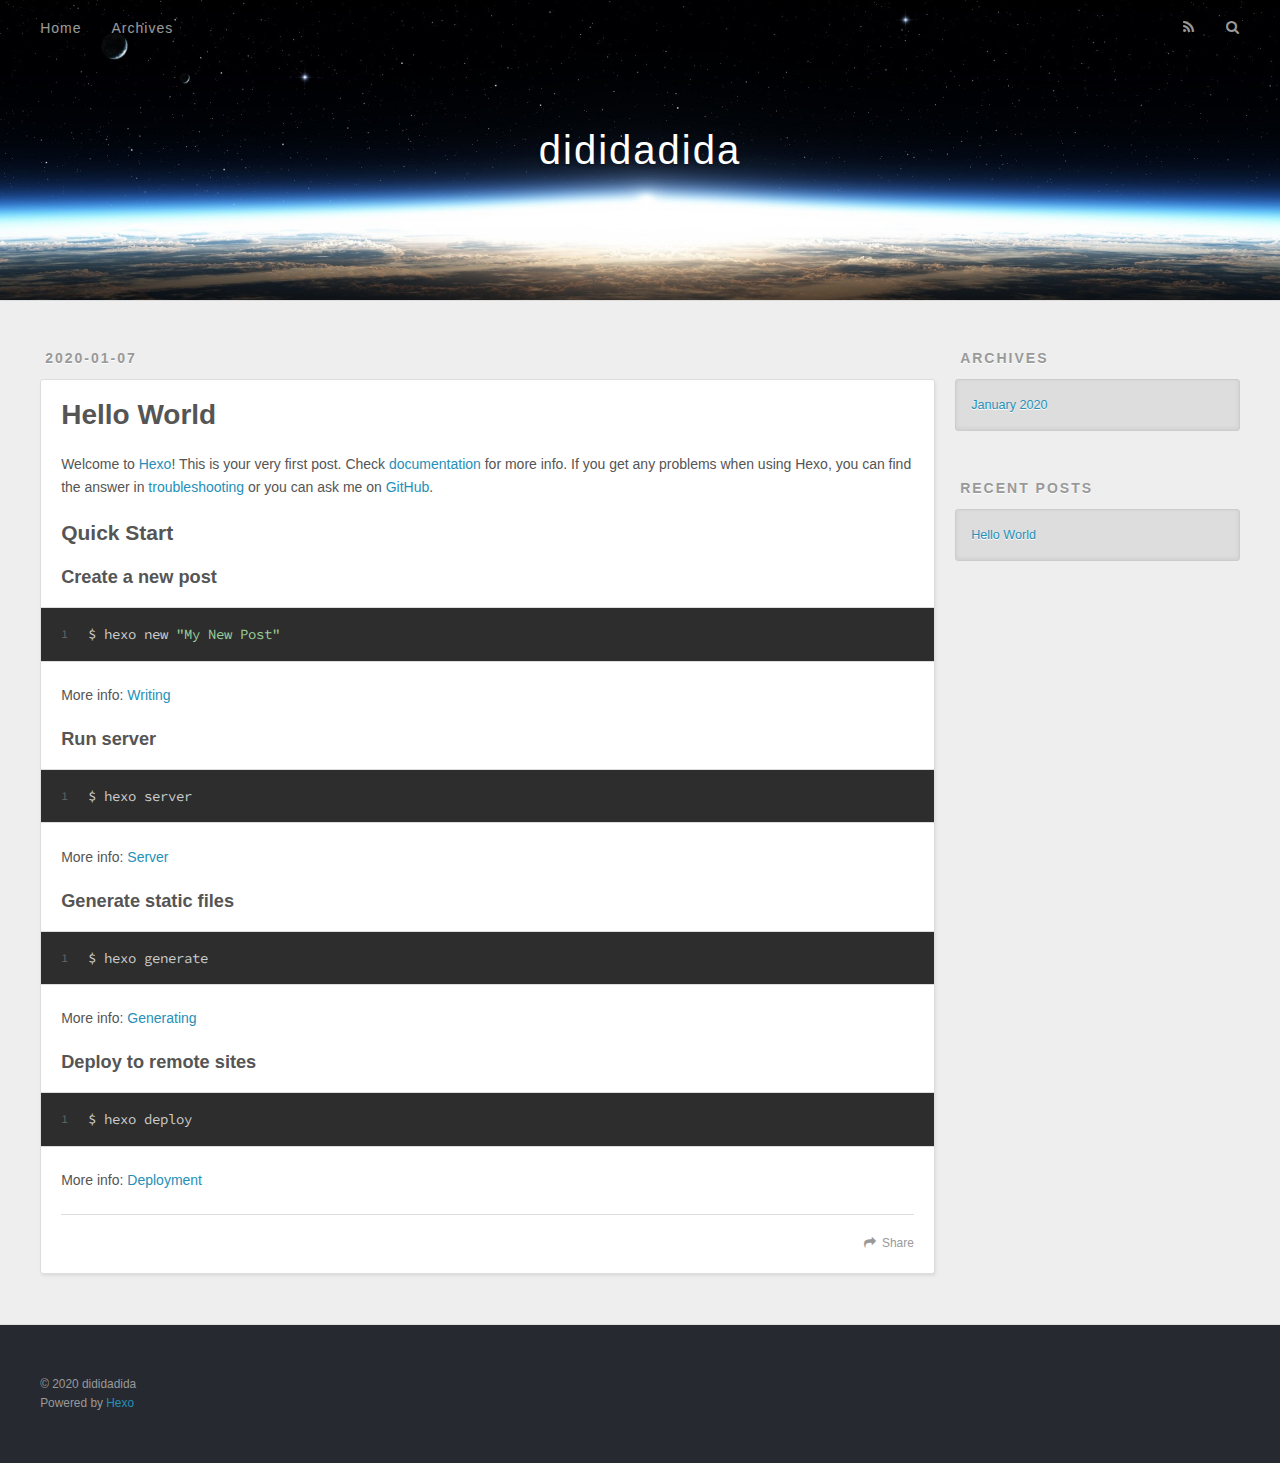
==== index.html @ ee4f5ac2 "Site updated: 2020-01-07 15:42:30" ====
<!DOCTYPE html>
<html>
<head>
  <meta charset="utf-8">
  

  
  <title>dididadida</title>
  <meta name="viewport" content="width=device-width, initial-scale=1, maximum-scale=1">
  <meta name="description" content="good good study day day up">
<meta property="og:type" content="website">
<meta property="og:title" content="dididadida">
<meta property="og:url" content="http://dididadida.github.io/index.html">
<meta property="og:site_name" content="dididadida">
<meta property="og:description" content="good good study day day up">
<meta property="og:locale" content="en_US">
<meta property="article:author" content="dididadida">
<meta name="twitter:card" content="summary">
  
    <link rel="alternate" href="/atom.xml" title="dididadida" type="application/atom+xml">
  
  
    <link rel="icon" href="/favicon.png">
  
  
    <link href="//fonts.googleapis.com/css?family=Source+Code+Pro" rel="stylesheet" type="text/css">
  
  
<link rel="stylesheet" href="/css/style.css">

<meta name="generator" content="Hexo 4.2.0"></head>

<body>
  <div id="container">
    <div id="wrap">
      <header id="header">
  <div id="banner"></div>
  <div id="header-outer" class="outer">
    <div id="header-title" class="inner">
      <h1 id="logo-wrap">
        <a href="/" id="logo">dididadida</a>
      </h1>
      
    </div>
    <div id="header-inner" class="inner">
      <nav id="main-nav">
        <a id="main-nav-toggle" class="nav-icon"></a>
        
          <a class="main-nav-link" href="/">Home</a>
        
          <a class="main-nav-link" href="/archives">Archives</a>
        
      </nav>
      <nav id="sub-nav">
        
          <a id="nav-rss-link" class="nav-icon" href="/atom.xml" title="RSS Feed"></a>
        
        <a id="nav-search-btn" class="nav-icon" title="Search"></a>
      </nav>
      <div id="search-form-wrap">
        <form action="//google.com/search" method="get" accept-charset="UTF-8" class="search-form"><input type="search" name="q" class="search-form-input" placeholder="Search"><button type="submit" class="search-form-submit">&#xF002;</button><input type="hidden" name="sitesearch" value="http://dididadida.github.io"></form>
      </div>
    </div>
  </div>
</header>
      <div class="outer">
        <section id="main">
  
    <article id="post-hello-world" class="article article-type-post" itemscope itemprop="blogPost">
  <div class="article-meta">
    <a href="/2020/01/07/hello-world/" class="article-date">
  <time datetime="2020-01-07T07:18:47.712Z" itemprop="datePublished">2020-01-07</time>
</a>
    
  </div>
  <div class="article-inner">
    
    
      <header class="article-header">
        
  
    <h1 itemprop="name">
      <a class="article-title" href="/2020/01/07/hello-world/">Hello World</a>
    </h1>
  

      </header>
    
    <div class="article-entry" itemprop="articleBody">
      
        <p>Welcome to <a href="https://hexo.io/" target="_blank" rel="noopener">Hexo</a>! This is your very first post. Check <a href="https://hexo.io/docs/" target="_blank" rel="noopener">documentation</a> for more info. If you get any problems when using Hexo, you can find the answer in <a href="https://hexo.io/docs/troubleshooting.html" target="_blank" rel="noopener">troubleshooting</a> or you can ask me on <a href="https://github.com/hexojs/hexo/issues" target="_blank" rel="noopener">GitHub</a>.</p>
<h2 id="Quick-Start"><a href="#Quick-Start" class="headerlink" title="Quick Start"></a>Quick Start</h2><h3 id="Create-a-new-post"><a href="#Create-a-new-post" class="headerlink" title="Create a new post"></a>Create a new post</h3><figure class="highlight bash"><table><tr><td class="gutter"><pre><span class="line">1</span><br></pre></td><td class="code"><pre><span class="line">$ hexo new <span class="string">"My New Post"</span></span><br></pre></td></tr></table></figure>

<p>More info: <a href="https://hexo.io/docs/writing.html" target="_blank" rel="noopener">Writing</a></p>
<h3 id="Run-server"><a href="#Run-server" class="headerlink" title="Run server"></a>Run server</h3><figure class="highlight bash"><table><tr><td class="gutter"><pre><span class="line">1</span><br></pre></td><td class="code"><pre><span class="line">$ hexo server</span><br></pre></td></tr></table></figure>

<p>More info: <a href="https://hexo.io/docs/server.html" target="_blank" rel="noopener">Server</a></p>
<h3 id="Generate-static-files"><a href="#Generate-static-files" class="headerlink" title="Generate static files"></a>Generate static files</h3><figure class="highlight bash"><table><tr><td class="gutter"><pre><span class="line">1</span><br></pre></td><td class="code"><pre><span class="line">$ hexo generate</span><br></pre></td></tr></table></figure>

<p>More info: <a href="https://hexo.io/docs/generating.html" target="_blank" rel="noopener">Generating</a></p>
<h3 id="Deploy-to-remote-sites"><a href="#Deploy-to-remote-sites" class="headerlink" title="Deploy to remote sites"></a>Deploy to remote sites</h3><figure class="highlight bash"><table><tr><td class="gutter"><pre><span class="line">1</span><br></pre></td><td class="code"><pre><span class="line">$ hexo deploy</span><br></pre></td></tr></table></figure>

<p>More info: <a href="https://hexo.io/docs/one-command-deployment.html" target="_blank" rel="noopener">Deployment</a></p>

      
    </div>
    <footer class="article-footer">
      <a data-url="http://dididadida.github.io/2020/01/07/hello-world/" data-id="ck53jx0od0000r0ut4lfvg63g" class="article-share-link">Share</a>
      
      
    </footer>
  </div>
  
</article>


  


</section>
        
          <aside id="sidebar">
  
    

  
    

  
    
  
    
  <div class="widget-wrap">
    <h3 class="widget-title">Archives</h3>
    <div class="widget">
      <ul class="archive-list"><li class="archive-list-item"><a class="archive-list-link" href="/archives/2020/01/">January 2020</a></li></ul>
    </div>
  </div>


  
    
  <div class="widget-wrap">
    <h3 class="widget-title">Recent Posts</h3>
    <div class="widget">
      <ul>
        
          <li>
            <a href="/2020/01/07/hello-world/">Hello World</a>
          </li>
        
      </ul>
    </div>
  </div>

  
</aside>
        
      </div>
      <footer id="footer">
  
  <div class="outer">
    <div id="footer-info" class="inner">
      &copy; 2020 dididadida<br>
      Powered by <a href="http://hexo.io/" target="_blank">Hexo</a>
    </div>
  </div>
</footer>
    </div>
    <nav id="mobile-nav">
  
    <a href="/" class="mobile-nav-link">Home</a>
  
    <a href="/archives" class="mobile-nav-link">Archives</a>
  
</nav>
    

<script src="//ajax.googleapis.com/ajax/libs/jquery/2.0.3/jquery.min.js"></script>


  
<link rel="stylesheet" href="/fancybox/jquery.fancybox.css">

  
<script src="/fancybox/jquery.fancybox.pack.js"></script>




<script src="/js/script.js"></script>




  </div>
</body>
</html>
---- css/style.css ----
body {
  width: 100%;
}
body:before,
body:after {
  content: "";
  display: table;
}
body:after {
  clear: both;
}
html,
body,
div,
span,
applet,
object,
iframe,
h1,
h2,
h3,
h4,
h5,
h6,
p,
blockquote,
pre,
a,
abbr,
acronym,
address,
big,
cite,
code,
del,
dfn,
em,
img,
ins,
kbd,
q,
s,
samp,
small,
strike,
strong,
sub,
sup,
tt,
var,
dl,
dt,
dd,
ol,
ul,
li,
fieldset,
form,
label,
legend,
table,
caption,
tbody,
tfoot,
thead,
tr,
th,
td {
  margin: 0;
  padding: 0;
  border: 0;
  outline: 0;
  font-weight: inherit;
  font-style: inherit;
  font-family: inherit;
  font-size: 100%;
  vertical-align: baseline;
}
body {
  line-height: 1;
  color: #000;
  background: #fff;
}
ol,
ul {
  list-style: none;
}
table {
  border-collapse: separate;
  border-spacing: 0;
  vertical-align: middle;
}
caption,
th,
td {
  text-align: left;
  font-weight: normal;
  vertical-align: middle;
}
a img {
  border: none;
}
input,
button {
  margin: 0;
  padding: 0;
}
input::-moz-focus-inner,
button::-moz-focus-inner {
  border: 0;
  padding: 0;
}
@font-face {
  font-family: FontAwesome;
  font-style: normal;
  font-weight: normal;
  src: url("fonts/fontawesome-webfont.eot?v=#4.0.3");
  src: url("fonts/fontawesome-webfont.eot?#iefix&v=#4.0.3") format("embedded-opentype"), url("fonts/fontawesome-webfont.woff?v=#4.0.3") format("woff"), url("fonts/fontawesome-webfont.ttf?v=#4.0.3") format("truetype"), url("fonts/fontawesome-webfont.svg#fontawesomeregular?v=#4.0.3") format("svg");
}
html,
body,
#container {
  height: 100%;
}
body {
  background: #eee;
  font: 14px -apple-system, BlinkMacSystemFont, "Segoe UI", "Roboto", "Oxygen", "Ubuntu", "Cantarell", "Fira Sans", "Droid Sans", "Helvetica Neue", sans-serif;
  -webkit-text-size-adjust: 100%;
}
.outer {
  max-width: 1220px;
  margin: 0 auto;
  padding: 0 20px;
}
.outer:before,
.outer:after {
  content: "";
  display: table;
}
.outer:after {
  clear: both;
}
.inner {
  display: inline;
  float: left;
  width: 98.33333333333333%;
  margin: 0 0.833333333333333%;
}
.left,
.alignleft {
  float: left;
}
.right,
.alignright {
  float: right;
}
.clear {
  clear: both;
}
#container {
  position: relative;
}
.mobile-nav-on {
  overflow: hidden;
}
#wrap {
  height: 100%;
  width: 100%;
  position: absolute;
  top: 0;
  left: 0;
  -webkit-transition: 0.2s ease-out;
  -moz-transition: 0.2s ease-out;
  -ms-transition: 0.2s ease-out;
  transition: 0.2s ease-out;
  z-index: 1;
  background: #eee;
}
.mobile-nav-on #wrap {
  left: 280px;
}
@media screen and (min-width: 768px) {
  #main {
    display: inline;
    float: left;
    width: 73.33333333333333%;
    margin: 0 0.833333333333333%;
  }
}
.article-date,
.article-category-link,
.archive-year,
.widget-title {
  text-decoration: none;
  text-transform: uppercase;
  letter-spacing: 2px;
  color: #999;
  margin-bottom: 1em;
  margin-left: 5px;
  line-height: 1em;
  text-shadow: 0 1px #fff;
  font-weight: bold;
}
.article-inner,
.archive-article-inner {
  background: #fff;
  -webkit-box-shadow: 1px 2px 3px #ddd;
  box-shadow: 1px 2px 3px #ddd;
  border: 1px solid #ddd;
  border-radius: 3px;
}
.article-entry h1,
.widget h1 {
  font-size: 2em;
}
.article-entry h2,
.widget h2 {
  font-size: 1.5em;
}
.article-entry h3,
.widget h3 {
  font-size: 1.3em;
}
.article-entry h4,
.widget h4 {
  font-size: 1.2em;
}
.article-entry h5,
.widget h5 {
  font-size: 1em;
}
.article-entry h6,
.widget h6 {
  font-size: 1em;
  color: #999;
}
.article-entry hr,
.widget hr {
  border: 1px dashed #ddd;
}
.article-entry strong,
.widget strong {
  font-weight: bold;
}
.article-entry em,
.widget em,
.article-entry cite,
.widget cite {
  font-style: italic;
}
.article-entry sup,
.widget sup,
.article-entry sub,
.widget sub {
  font-size: 0.75em;
  line-height: 0;
  position: relative;
  vertical-align: baseline;
}
.article-entry sup,
.widget sup {
  top: -0.5em;
}
.article-entry sub,
.widget sub {
  bottom: -0.2em;
}
.article-entry small,
.widget small {
  font-size: 0.85em;
}
.article-entry acronym,
.widget acronym,
.article-entry abbr,
.widget abbr {
  border-bottom: 1px dotted;
}
.article-entry ul,
.widget ul,
.article-entry ol,
.widget ol,
.article-entry dl,
.widget dl {
  margin: 0 20px;
  line-height: 1.6em;
}
.article-entry ul ul,
.widget ul ul,
.article-entry ol ul,
.widget ol ul,
.article-entry ul ol,
.widget ul ol,
.article-entry ol ol,
.widget ol ol {
  margin-top: 0;
  margin-bottom: 0;
}
.article-entry ul,
.widget ul {
  list-style: disc;
}
.article-entry ol,
.widget ol {
  list-style: decimal;
}
.article-entry dt,
.widget dt {
  font-weight: bold;
}
#header {
  height: 300px;
  position: relative;
  border-bottom: 1px solid #ddd;
}
#header:before,
#header:after {
  content: "";
  position: absolute;
  left: 0;
  right: 0;
  height: 40px;
}
#header:before {
  top: 0;
  background: -webkit-linear-gradient(rgba(0,0,0,0.2), transparent);
  background: -moz-linear-gradient(rgba(0,0,0,0.2), transparent);
  background: -ms-linear-gradient(rgba(0,0,0,0.2), transparent);
  background: linear-gradient(rgba(0,0,0,0.2), transparent);
}
#header:after {
  bottom: 0;
  background: -webkit-linear-gradient(transparent, rgba(0,0,0,0.2));
  background: -moz-linear-gradient(transparent, rgba(0,0,0,0.2));
  background: -ms-linear-gradient(transparent, rgba(0,0,0,0.2));
  background: linear-gradient(transparent, rgba(0,0,0,0.2));
}
#header-outer {
  height: 100%;
  position: relative;
}
#header-inner {
  position: relative;
  overflow: hidden;
}
#banner {
  position: absolute;
  top: 0;
  left: 0;
  width: 100%;
  height: 100%;
  background: url("images/banner.jpg") center #000;
  -webkit-background-size: cover;
  -moz-background-size: cover;
  background-size: cover;
  z-index: -1;
}
#header-title {
  text-align: center;
  height: 40px;
  position: absolute;
  top: 50%;
  left: 0;
  margin-top: -20px;
}
#logo,
#subtitle {
  text-decoration: none;
  color: #fff;
  font-weight: 300;
  text-shadow: 0 1px 4px rgba(0,0,0,0.3);
}
#logo {
  font-size: 40px;
  line-height: 40px;
  letter-spacing: 2px;
}
#subtitle {
  font-size: 16px;
  line-height: 16px;
  letter-spacing: 1px;
}
#subtitle-wrap {
  margin-top: 16px;
}
#main-nav {
  float: left;
  margin-left: -15px;
}
.nav-icon,
.main-nav-link {
  float: left;
  color: #fff;
  opacity: 0.6;
  text-decoration: none;
  text-shadow: 0 1px rgba(0,0,0,0.2);
  -webkit-transition: opacity 0.2s;
  -moz-transition: opacity 0.2s;
  -ms-transition: opacity 0.2s;
  transition: opacity 0.2s;
  display: block;
  padding: 20px 15px;
}
.nav-icon:hover,
.main-nav-link:hover {
  opacity: 1;
}
.nav-icon {
  font-family: FontAwesome;
  text-align: center;
  font-size: 14px;
  width: 14px;
  height: 14px;
  padding: 20px 15px;
  position: relative;
  cursor: pointer;
}
.main-nav-link {
  font-weight: 300;
  letter-spacing: 1px;
}
@media screen and (max-width: 479px) {
  .main-nav-link {
    display: none;
  }
}
#main-nav-toggle {
  display: none;
}
#main-nav-toggle:before {
  content: "\f0c9";
}
@media screen and (max-width: 479px) {
  #main-nav-toggle {
    display: block;
  }
}
#sub-nav {
  float: right;
  margin-right: -15px;
}
#nav-rss-link:before {
  content: "\f09e";
}
#nav-search-btn:before {
  content: "\f002";
}
#search-form-wrap {
  position: absolute;
  top: 15px;
  width: 150px;
  height: 30px;
  right: -150px;
  opacity: 0;
  -webkit-transition: 0.2s ease-out;
  -moz-transition: 0.2s ease-out;
  -ms-transition: 0.2s ease-out;
  transition: 0.2s ease-out;
}
#search-form-wrap.on {
  opacity: 1;
  right: 0;
}
@media screen and (max-width: 479px) {
  #search-form-wrap {
    width: 100%;
    right: -100%;
  }
}
.search-form {
  position: absolute;
  top: 0;
  left: 0;
  right: 0;
  background: #fff;
  padding: 5px 15px;
  border-radius: 15px;
  -webkit-box-shadow: 0 0 10px rgba(0,0,0,0.3);
  box-shadow: 0 0 10px rgba(0,0,0,0.3);
}
.search-form-input {
  border: none;
  background: none;
  color: #555;
  width: 100%;
  font: 13px -apple-system, BlinkMacSystemFont, "Segoe UI", "Roboto", "Oxygen", "Ubuntu", "Cantarell", "Fira Sans", "Droid Sans", "Helvetica Neue", sans-serif;
  outline: none;
}
.search-form-input::-webkit-search-results-decoration,
.search-form-input::-webkit-search-cancel-button {
  -webkit-appearance: none;
}
.search-form-submit {
  position: absolute;
  top: 50%;
  right: 10px;
  margin-top: -7px;
  font: 13px FontAwesome;
  border: none;
  background: none;
  color: #bbb;
  cursor: pointer;
}
.search-form-submit:hover,
.search-form-submit:focus {
  color: #777;
}
.article {
  margin: 50px 0;
}
.article-inner {
  overflow: hidden;
}
.article-meta:before,
.article-meta:after {
  content: "";
  display: table;
}
.article-meta:after {
  clear: both;
}
.article-date {
  float: left;
}
.article-category {
  float: left;
  line-height: 1em;
  color: #ccc;
  text-shadow: 0 1px #fff;
  margin-left: 8px;
}
.article-category:before {
  content: "\2022";
}
.article-category-link {
  margin: 0 12px 1em;
}
.article-header {
  padding: 20px 20px 0;
}
.article-title {
  text-decoration: none;
  font-size: 2em;
  font-weight: bold;
  color: #555;
  line-height: 1.1em;
  -webkit-transition: color 0.2s;
  -moz-transition: color 0.2s;
  -ms-transition: color 0.2s;
  transition: color 0.2s;
}
a.article-title:hover {
  color: #258fb8;
}
.article-entry {
  color: #555;
  padding: 0 20px;
}
.article-entry:before,
.article-entry:after {
  content: "";
  display: table;
}
.article-entry:after {
  clear: both;
}
.article-entry p,
.article-entry table {
  line-height: 1.6em;
  margin: 1.6em 0;
}
.article-entry h1,
.article-entry h2,
.article-entry h3,
.article-entry h4,
.article-entry h5,
.article-entry h6 {
  font-weight: bold;
}
.article-entry h1,
.article-entry h2,
.article-entry h3,
.article-entry h4,
.article-entry h5,
.article-entry h6 {
  line-height: 1.1em;
  margin: 1.1em 0;
}
.article-entry a {
  color: #258fb8;
  text-decoration: none;
}
.article-entry a:hover {
  text-decoration: underline;
}
.article-entry ul,
.article-entry ol,
.article-entry dl {
  margin-top: 1.6em;
  margin-bottom: 1.6em;
}
.article-entry img,
.article-entry video {
  max-width: 100%;
  height: auto;
  display: block;
  margin: auto;
}
.article-entry iframe {
  border: none;
}
.article-entry table {
  width: 100%;
  border-collapse: collapse;
  border-spacing: 0;
}
.article-entry th {
  font-weight: bold;
  border-bottom: 3px solid #ddd;
  padding-bottom: 0.5em;
}
.article-entry td {
  border-bottom: 1px solid #ddd;
  padding: 10px 0;
}
.article-entry blockquote {
  font-family: Georgia, "Times New Roman", serif;
  font-size: 1.4em;
  margin: 1.6em 20px;
  text-align: center;
}
.article-entry blockquote footer {
  font-size: 14px;
  margin: 1.6em 0;
  font-family: -apple-system, BlinkMacSystemFont, "Segoe UI", "Roboto", "Oxygen", "Ubuntu", "Cantarell", "Fira Sans", "Droid Sans", "Helvetica Neue", sans-serif;
}
.article-entry blockquote footer cite:before {
  content: "—";
  padding: 0 0.5em;
}
.article-entry .pullquote {
  text-align: left;
  width: 45%;
  margin: 0;
}
.article-entry .pullquote.left {
  margin-left: 0.5em;
  margin-right: 1em;
}
.article-entry .pullquote.right {
  margin-right: 0.5em;
  margin-left: 1em;
}
.article-entry .caption {
  color: #999;
  display: block;
  font-size: 0.9em;
  margin-top: 0.5em;
  position: relative;
  text-align: center;
}
.article-entry .video-container {
  position: relative;
  padding-top: 56.25%;
  height: 0;
  overflow: hidden;
}
.article-entry .video-container iframe,
.article-entry .video-container object,
.article-entry .video-container embed {
  position: absolute;
  top: 0;
  left: 0;
  width: 100%;
  height: 100%;
  margin-top: 0;
}
.article-more-link a {
  display: inline-block;
  line-height: 1em;
  padding: 6px 15px;
  border-radius: 15px;
  background: #eee;
  color: #999;
  text-shadow: 0 1px #fff;
  text-decoration: none;
}
.article-more-link a:hover {
  background: #258fb8;
  color: #fff;
  text-decoration: none;
  text-shadow: 0 1px #1e7293;
}
.article-footer {
  font-size: 0.85em;
  line-height: 1.6em;
  border-top: 1px solid #ddd;
  padding-top: 1.6em;
  margin: 0 20px 20px;
}
.article-footer:before,
.article-footer:after {
  content: "";
  display: table;
}
.article-footer:after {
  clear: both;
}
.article-footer a {
  color: #999;
  text-decoration: none;
}
.article-footer a:hover {
  color: #555;
}
.article-tag-list-item {
  float: left;
  margin-right: 10px;
}
.article-tag-list-link:before {
  content: "#";
}
.article-comment-link {
  float: right;
}
.article-comment-link:before {
  content: "\f075";
  font-family: FontAwesome;
  padding-right: 8px;
}
.article-share-link {
  cursor: pointer;
  float: right;
  margin-left: 20px;
}
.article-share-link:before {
  content: "\f064";
  font-family: FontAwesome;
  padding-right: 6px;
}
#article-nav {
  position: relative;
}
#article-nav:before,
#article-nav:after {
  content: "";
  display: table;
}
#article-nav:after {
  clear: both;
}
@media screen and (min-width: 768px) {
  #article-nav {
    margin: 50px 0;
  }
  #article-nav:before {
    width: 8px;
    height: 8px;
    position: absolute;
    top: 50%;
    left: 50%;
    margin-top: -4px;
    margin-left: -4px;
    content: "";
    border-radius: 50%;
    background: #ddd;
    -webkit-box-shadow: 0 1px 2px #fff;
    box-shadow: 0 1px 2px #fff;
  }
}
.article-nav-link-wrap {
  text-decoration: none;
  text-shadow: 0 1px #fff;
  color: #999;
  -webkit-box-sizing: border-box;
  -moz-box-sizing: border-box;
  box-sizing: border-box;
  margin-top: 50px;
  text-align: center;
  display: block;
}
.article-nav-link-wrap:hover {
  color: #555;
}
@media screen and (min-width: 768px) {
  .article-nav-link-wrap {
    width: 50%;
    margin-top: 0;
  }
}
@media screen and (min-width: 768px) {
  #article-nav-newer {
    float: left;
    text-align: right;
    padding-right: 20px;
  }
}
@media screen and (min-width: 768px) {
  #article-nav-older {
    float: right;
    text-align: left;
    padding-left: 20px;
  }
}
.article-nav-caption {
  text-transform: uppercase;
  letter-spacing: 2px;
  color: #ddd;
  line-height: 1em;
  font-weight: bold;
}
#article-nav-newer .article-nav-caption {
  margin-right: -2px;
}
.article-nav-title {
  font-size: 0.85em;
  line-height: 1.6em;
  margin-top: 0.5em;
}
.article-share-box {
  position: absolute;
  display: none;
  background: #fff;
  -webkit-box-shadow: 1px 2px 10px rgba(0,0,0,0.2);
  box-shadow: 1px 2px 10px rgba(0,0,0,0.2);
  border-radius: 3px;
  margin-left: -145px;
  overflow: hidden;
  z-index: 1;
}
.article-share-box.on {
  display: block;
}
.article-share-input {
  width: 100%;
  background: none;
  -webkit-box-sizing: border-box;
  -moz-box-sizing: border-box;
  box-sizing: border-box;
  font: 14px -apple-system, BlinkMacSystemFont, "Segoe UI", "Roboto", "Oxygen", "Ubuntu", "Cantarell", "Fira Sans", "Droid Sans", "Helvetica Neue", sans-serif;
  padding: 0 15px;
  color: #555;
  outline: none;
  border: 1px solid #ddd;
  border-radius: 3px 3px 0 0;
  height: 36px;
  line-height: 36px;
}
.article-share-links {
  background: #eee;
}
.article-share-links:before,
.article-share-links:after {
  content: "";
  display: table;
}
.article-share-links:after {
  clear: both;
}
.article-share-twitter,
.article-share-facebook,
.article-share-pinterest,
.article-share-google {
  width: 50px;
  height: 36px;
  display: block;
  float: left;
  position: relative;
  color: #999;
  text-shadow: 0 1px #fff;
}
.article-share-twitter:before,
.article-share-facebook:before,
.article-share-pinterest:before,
.article-share-google:before {
  font-size: 20px;
  font-family: FontAwesome;
  width: 20px;
  height: 20px;
  position: absolute;
  top: 50%;
  left: 50%;
  margin-top: -10px;
  margin-left: -10px;
  text-align: center;
}
.article-share-twitter:hover,
.article-share-facebook:hover,
.article-share-pinterest:hover,
.article-share-google:hover {
  color: #fff;
}
.article-share-twitter:before {
  content: "\f099";
}
.article-share-twitter:hover {
  background: #00aced;
  text-shadow: 0 1px #008abe;
}
.article-share-facebook:before {
  content: "\f09a";
}
.article-share-facebook:hover {
  background: #3b5998;
  text-shadow: 0 1px #2f477a;
}
.article-share-pinterest:before {
  content: "\f0d2";
}
.article-share-pinterest:hover {
  background: #cb2027;
  text-shadow: 0 1px #a21a1f;
}
.article-share-google:before {
  content: "\f0d5";
}
.article-share-google:hover {
  background: #dd4b39;
  text-shadow: 0 1px #be3221;
}
.article-gallery {
  background: #000;
  position: relative;
}
.article-gallery-photos {
  position: relative;
  overflow: hidden;
}
.article-gallery-img {
  display: none;
  max-width: 100%;
}
.article-gallery-img:first-child {
  display: block;
}
.article-gallery-img.loaded {
  position: absolute;
  display: block;
}
.article-gallery-img img {
  display: block;
  max-width: 100%;
  margin: 0 auto;
}
#comments {
  background: #fff;
  -webkit-box-shadow: 1px 2px 3px #ddd;
  box-shadow: 1px 2px 3px #ddd;
  padding: 20px;
  border: 1px solid #ddd;
  border-radius: 3px;
  margin: 50px 0;
}
#comments a {
  color: #258fb8;
}
.archives-wrap {
  margin: 50px 0;
}
.archives:before,
.archives:after {
  content: "";
  display: table;
}
.archives:after {
  clear: both;
}
.archive-year-wrap {
  margin-bottom: 1em;
}
.archives {
  -webkit-column-gap: 10px;
  -moz-column-gap: 10px;
  column-gap: 10px;
}
@media screen and (min-width: 480px) and (max-width: 767px) {
  .archives {
    -webkit-column-count: 2;
    -moz-column-count: 2;
    column-count: 2;
  }
}
@media screen and (min-width: 768px) {
  .archives {
    -webkit-column-count: 3;
    -moz-column-count: 3;
    column-count: 3;
  }
}
.archive-article {
  -webkit-column-break-inside: avoid;
  page-break-inside: avoid;
  overflow: hidden;
  break-inside: avoid-column;
}
.archive-article-inner {
  padding: 10px;
  margin-bottom: 15px;
}
.archive-article-title {
  text-decoration: none;
  font-weight: bold;
  color: #555;
  -webkit-transition: color 0.2s;
  -moz-transition: color 0.2s;
  -ms-transition: color 0.2s;
  transition: color 0.2s;
  line-height: 1.6em;
}
.archive-article-title:hover {
  color: #258fb8;
}
.archive-article-footer {
  margin-top: 1em;
}
.archive-article-date {
  color: #999;
  text-decoration: none;
  font-size: 0.85em;
  line-height: 1em;
  margin-bottom: 0.5em;
  display: block;
}
#page-nav {
  margin: 50px auto;
  background: #fff;
  -webkit-box-shadow: 1px 2px 3px #ddd;
  box-shadow: 1px 2px 3px #ddd;
  border: 1px solid #ddd;
  border-radius: 3px;
  text-align: center;
  color: #999;
  overflow: hidden;
}
#page-nav:before,
#page-nav:after {
  content: "";
  display: table;
}
#page-nav:after {
  clear: both;
}
#page-nav a,
#page-nav span {
  padding: 10px 20px;
  line-height: 1;
  height: 2ex;
}
#page-nav a {
  color: #999;
  text-decoration: none;
}
#page-nav a:hover {
  background: #999;
  color: #fff;
}
#page-nav .prev {
  float: left;
}
#page-nav .next {
  float: right;
}
#page-nav .page-number {
  display: inline-block;
}
@media screen and (max-width: 479px) {
  #page-nav .page-number {
    display: none;
  }
}
#page-nav .current {
  color: #555;
  font-weight: bold;
}
#page-nav .space {
  color: #ddd;
}
#footer {
  background: #262a30;
  padding: 50px 0;
  border-top: 1px solid #ddd;
  color: #999;
}
#footer a {
  color: #258fb8;
  text-decoration: none;
}
#footer a:hover {
  text-decoration: underline;
}
#footer-info {
  line-height: 1.6em;
  font-size: 0.85em;
}
.article-entry pre,
.article-entry .highlight {
  background: #2d2d2d;
  margin: 0 -20px;
  padding: 15px 20px;
  border-style: solid;
  border-color: #ddd;
  border-width: 1px 0;
  overflow: auto;
  color: #ccc;
  line-height: 22.400000000000002px;
}
.article-entry .highlight .gutter pre,
.article-entry .gist .gist-file .gist-data .line-numbers {
  color: #666;
  font-size: 0.85em;
}
.article-entry pre,
.article-entry code {
  font-family: "Source Code Pro", Consolas, Monaco, Menlo, Consolas, monospace;
}
.article-entry code {
  background: #eee;
  text-shadow: 0 1px #fff;
  padding: 0 0.3em;
}
.article-entry pre code {
  background: none;
  text-shadow: none;
  padding: 0;
}
.article-entry .highlight pre {
  border: none;
  margin: 0;
  padding: 0;
}
.article-entry .highlight table {
  margin: 0;
  width: auto;
}
.article-entry .highlight td {
  border: none;
  padding: 0;
}
.article-entry .highlight figcaption {
  font-size: 0.85em;
  color: #999;
  line-height: 1em;
  margin-bottom: 1em;
}
.article-entry .highlight figcaption:before,
.article-entry .highlight figcaption:after {
  content: "";
  display: table;
}
.article-entry .highlight figcaption:after {
  clear: both;
}
.article-entry .highlight figcaption a {
  float: right;
}
.article-entry .highlight .gutter pre {
  text-align: right;
  padding-right: 20px;
}
.article-entry .highlight .line {
  height: 22.400000000000002px;
}
.article-entry .highlight .line.marked {
  background: #515151;
}
.article-entry .gist {
  margin: 0 -20px;
  border-style: solid;
  border-color: #ddd;
  border-width: 1px 0;
  background: #2d2d2d;
  padding: 15px 20px 15px 0;
}
.article-entry .gist .gist-file {
  border: none;
  font-family: "Source Code Pro", Consolas, Monaco, Menlo, Consolas, monospace;
  margin: 0;
}
.article-entry .gist .gist-file .gist-data {
  background: none;
  border: none;
}
.article-entry .gist .gist-file .gist-data .line-numbers {
  background: none;
  border: none;
  padding: 0 20px 0 0;
}
.article-entry .gist .gist-file .gist-data .line-data {
  padding: 0 !important;
}
.article-entry .gist .gist-file .highlight {
  margin: 0;
  padding: 0;
  border: none;
}
.article-entry .gist .gist-file .gist-meta {
  background: #2d2d2d;
  color: #999;
  font: 0.85em -apple-system, BlinkMacSystemFont, "Segoe UI", "Roboto", "Oxygen", "Ubuntu", "Cantarell", "Fira Sans", "Droid Sans", "Helvetica Neue", sans-serif;
  text-shadow: 0 0;
  padding: 0;
  margin-top: 1em;
  margin-left: 20px;
}
.article-entry .gist .gist-file .gist-meta a {
  color: #258fb8;
  font-weight: normal;
}
.article-entry .gist .gist-file .gist-meta a:hover {
  text-decoration: underline;
}
pre .comment,
pre .title {
  color: #999;
}
pre .variable,
pre .attribute,
pre .tag,
pre .regexp,
pre .ruby .constant,
pre .xml .tag .title,
pre .xml .pi,
pre .xml .doctype,
pre .html .doctype,
pre .css .id,
pre .css .class,
pre .css .pseudo {
  color: #f2777a;
}
pre .number,
pre .preprocessor,
pre .built_in,
pre .literal,
pre .params,
pre .constant {
  color: #f99157;
}
pre .class,
pre .ruby .class .title,
pre .css .rules .attribute {
  color: #9c9;
}
pre .string,
pre .value,
pre .inheritance,
pre .header,
pre .ruby .symbol,
pre .xml .cdata {
  color: #9c9;
}
pre .css .hexcolor {
  color: #6cc;
}
pre .function,
pre .python .decorator,
pre .python .title,
pre .ruby .function .title,
pre .ruby .title .keyword,
pre .perl .sub,
pre .javascript .title,
pre .coffeescript .title {
  color: #69c;
}
pre .keyword,
pre .javascript .function {
  color: #c9c;
}
@media screen and (max-width: 479px) {
  #mobile-nav {
    position: absolute;
    top: 0;
    left: 0;
    width: 280px;
    height: 100%;
    background: #191919;
    border-right: 1px solid #fff;
  }
}
@media screen and (max-width: 479px) {
  .mobile-nav-link {
    display: block;
    color: #999;
    text-decoration: none;
    padding: 15px 20px;
    font-weight: bold;
  }
  .mobile-nav-link:hover {
    color: #fff;
  }
}
@media screen and (min-width: 768px) {
  #sidebar {
    display: inline;
    float: left;
    width: 23.333333333333332%;
    margin: 0 0.833333333333333%;
  }
}
.widget-wrap {
  margin: 50px 0;
}
.widget {
  color: #777;
  text-shadow: 0 1px #fff;
  background: #ddd;
  -webkit-box-shadow: 0 -1px 4px #ccc inset;
  box-shadow: 0 -1px 4px #ccc inset;
  border: 1px solid #ccc;
  padding: 15px;
  border-radius: 3px;
}
.widget a {
  color: #258fb8;
  text-decoration: none;
}
.widget a:hover {
  text-decoration: underline;
}
.widget ul ul,
.widget ol ul,
.widget dl ul,
.widget ul ol,
.widget ol ol,
.widget dl ol,
.widget ul dl,
.widget ol dl,
.widget dl dl {
  margin-left: 15px;
  list-style: disc;
}
.widget {
  line-height: 1.6em;
  word-wrap: break-word;
  font-size: 0.9em;
}
.widget ul,
.widget ol {
  list-style: none;
  margin: 0;
}
.widget ul ul,
.widget ol ul,
.widget ul ol,
.widget ol ol {
  margin: 0 20px;
}
.widget ul ul,
.widget ol ul {
  list-style: disc;
}
.widget ul ol,
.widget ol ol {
  list-style: decimal;
}
.category-list-count,
.tag-list-count,
.archive-list-count {
  padding-left: 5px;
  color: #999;
  font-size: 0.85em;
}
.category-list-count:before,
.tag-list-count:before,
.archive-list-count:before {
  content: "(";
}
.category-list-count:after,
.tag-list-count:after,
.archive-list-count:after {
  content: ")";
}
.tagcloud a {
  margin-right: 5px;
  display: inline-block;
}
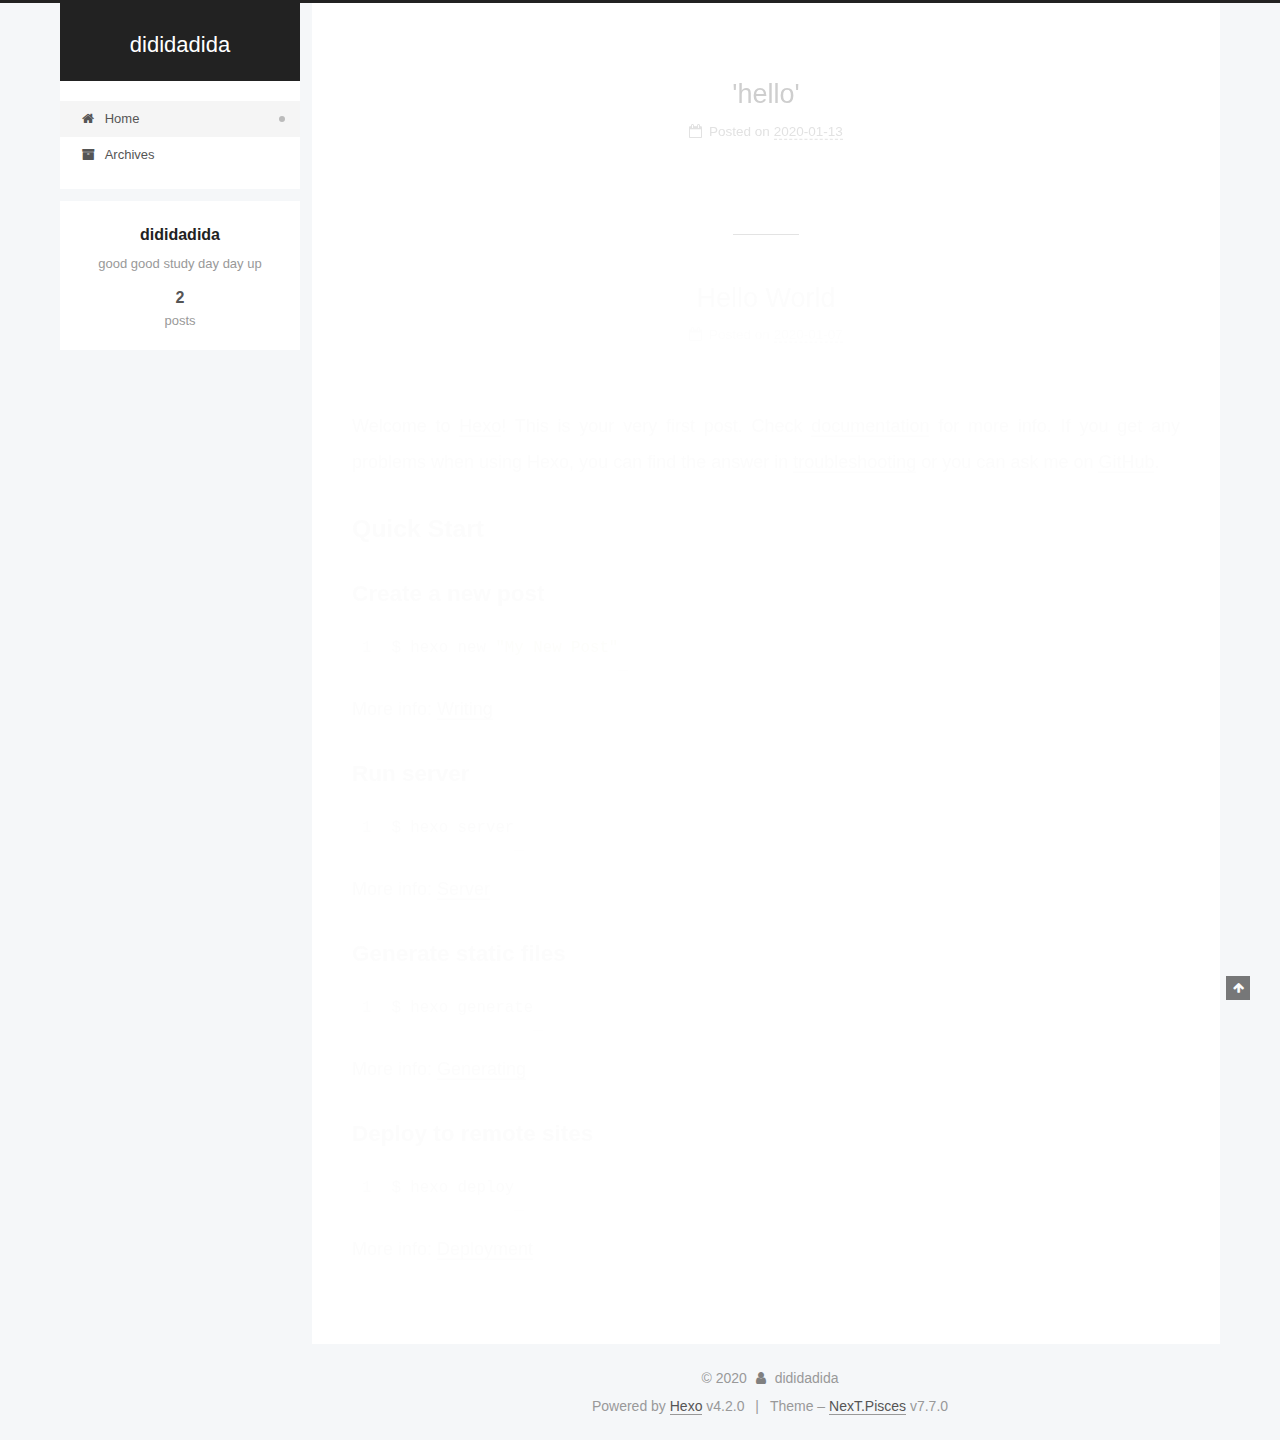
==== commit 36e18bf2: "Site updated: 2020-01-13 16:02:26" ====
--- a/index.html
+++ b/index.html
@@ -1,12 +1,51 @@
 <!DOCTYPE html>
-<html>
+<html lang="en">
 <head>
-  <meta charset="utf-8">
-  
-
-  
-  <title>dididadida</title>
-  <meta name="viewport" content="width=device-width, initial-scale=1, maximum-scale=1">
+  <meta charset="UTF-8">
+<meta name="viewport" content="width=device-width, initial-scale=1, maximum-scale=2">
+<meta name="theme-color" content="#222">
+<meta name="generator" content="Hexo 4.2.0">
+  <link rel="apple-touch-icon" sizes="180x180" href="/images/apple-touch-icon-next.png">
+  <link rel="icon" type="image/png" sizes="32x32" href="/images/favicon-32x32-next.png">
+  <link rel="icon" type="image/png" sizes="16x16" href="/images/favicon-16x16-next.png">
+  <link rel="mask-icon" href="/images/logo.svg" color="#222">
+
+<link rel="stylesheet" href="/css/main.css">
+
+
+<link rel="stylesheet" href="/lib/font-awesome/css/font-awesome.min.css">
+
+
+<script id="hexo-configurations">
+  var NexT = window.NexT || {};
+  var CONFIG = {
+    hostname: new URL('http://dididadida.github.io').hostname,
+    root: '/',
+    scheme: 'Pisces',
+    version: '7.7.0',
+    exturl: false,
+    sidebar: {"position":"left","display":"post","padding":18,"offset":12,"onmobile":false},
+    copycode: {"enable":false,"show_result":false,"style":null},
+    back2top: {"enable":true,"sidebar":false,"scrollpercent":false},
+    bookmark: {"enable":false,"color":"#222","save":"auto"},
+    fancybox: false,
+    mediumzoom: false,
+    lazyload: false,
+    pangu: false,
+    comments: {"style":"tabs","active":null,"storage":true,"lazyload":false,"nav":null},
+    algolia: {
+      appID: '',
+      apiKey: '',
+      indexName: '',
+      hits: {"per_page":10},
+      labels: {"input_placeholder":"Search for Posts","hits_empty":"We didn't find any results for the search: ${query}","hits_stats":"${hits} results found in ${time} ms"}
+    },
+    localsearch: {"enable":false,"trigger":"auto","top_n_per_article":1,"unescape":false,"preload":false},
+    path: '',
+    motion: {"enable":true,"async":false,"transition":{"post_block":"fadeIn","post_header":"slideDownIn","post_body":"slideDownIn","coll_header":"slideLeftIn","sidebar":"slideUpIn"}}
+  };
+</script>
+
   <meta name="description" content="good good study day day up">
 <meta property="og:type" content="website">
 <meta property="og:title" content="dididadida">
@@ -16,79 +55,214 @@
 <meta property="og:locale" content="en_US">
 <meta property="article:author" content="dididadida">
 <meta name="twitter:card" content="summary">
-  
-    <link rel="alternate" href="/atom.xml" title="dididadida" type="application/atom+xml">
-  
-  
-    <link rel="icon" href="/favicon.png">
-  
-  
-    <link href="//fonts.googleapis.com/css?family=Source+Code+Pro" rel="stylesheet" type="text/css">
-  
-  
-<link rel="stylesheet" href="/css/style.css">
-
-<meta name="generator" content="Hexo 4.2.0"></head>
-
-<body>
-  <div id="container">
-    <div id="wrap">
-      <header id="header">
-  <div id="banner"></div>
-  <div id="header-outer" class="outer">
-    <div id="header-title" class="inner">
-      <h1 id="logo-wrap">
-        <a href="/" id="logo">dididadida</a>
-      </h1>
+
+<link rel="canonical" href="http://dididadida.github.io/">
+
+
+<script id="page-configurations">
+  // https://hexo.io/docs/variables.html
+  CONFIG.page = {
+    sidebar: "",
+    isHome: true,
+    isPost: false
+  };
+</script>
+
+  <title>dididadida</title>
+  
+
+
+
+
+
+
+  <noscript>
+  <style>
+  .use-motion .brand,
+  .use-motion .menu-item,
+  .sidebar-inner,
+  .use-motion .post-block,
+  .use-motion .pagination,
+  .use-motion .comments,
+  .use-motion .post-header,
+  .use-motion .post-body,
+  .use-motion .collection-header { opacity: initial; }
+
+  .use-motion .site-title,
+  .use-motion .site-subtitle {
+    opacity: initial;
+    top: initial;
+  }
+
+  .use-motion .logo-line-before i { left: initial; }
+  .use-motion .logo-line-after i { right: initial; }
+  </style>
+</noscript>
+
+</head>
+
+<body itemscope itemtype="http://schema.org/WebPage">
+  <div class="container use-motion">
+    <div class="headband"></div>
+
+    <header class="header" itemscope itemtype="http://schema.org/WPHeader">
+      <div class="header-inner"><div class="site-brand-container">
+  <div class="site-meta">
+
+    <div>
+      <a href="/" class="brand" rel="start">
+        <span class="logo-line-before"><i></i></span>
+        <span class="site-title">dididadida</span>
+        <span class="logo-line-after"><i></i></span>
+      </a>
+    </div>
+  </div>
+
+  <div class="site-nav-toggle">
+    <div class="toggle" aria-label="Toggle navigation bar">
+      <span class="toggle-line toggle-line-first"></span>
+      <span class="toggle-line toggle-line-middle"></span>
+      <span class="toggle-line toggle-line-last"></span>
+    </div>
+  </div>
+</div>
+
+
+<nav class="site-nav">
+  
+  <ul id="menu" class="menu">
+        <li class="menu-item menu-item-home">
+
+    <a href="/" rel="section"><i class="fa fa-fw fa-home"></i>Home</a>
+
+  </li>
+        <li class="menu-item menu-item-archives">
+
+    <a href="/archives/" rel="section"><i class="fa fa-fw fa-archive"></i>Archives</a>
+
+  </li>
+  </ul>
+
+</nav>
+</div>
+    </header>
+
+    
+  <div class="back-to-top">
+    <i class="fa fa-arrow-up"></i>
+    <span>0%</span>
+  </div>
+
+
+    <main class="main">
+      <div class="main-inner">
+        <div class="content-wrap">
+          
+
+          <div class="content">
+            
+
+  <div class="posts-expand">
+        
+  
+  
+  <article itemscope itemtype="http://schema.org/Article" class="post-block home" lang="en">
+    <link itemprop="mainEntityOfPage" href="http://dididadida.github.io/2020/01/13/hello/">
+
+    <span hidden itemprop="author" itemscope itemtype="http://schema.org/Person">
+      <meta itemprop="image" content="/images/avatar.gif">
+      <meta itemprop="name" content="dididadida">
+      <meta itemprop="description" content="good good study day day up">
+    </span>
+
+    <span hidden itemprop="publisher" itemscope itemtype="http://schema.org/Organization">
+      <meta itemprop="name" content="dididadida">
+    </span>
+      <header class="post-header">
+        <h1 class="post-title" itemprop="name headline">
+          
+            <a href="/2020/01/13/hello/" class="post-title-link" itemprop="url">'hello'</a>
+        </h1>
+
+        <div class="post-meta">
+            <span class="post-meta-item">
+              <span class="post-meta-item-icon">
+                <i class="fa fa-calendar-o"></i>
+              </span>
+              <span class="post-meta-item-text">Posted on</span>
+
+              <time title="Created: 2020-01-13 15:57:15" itemprop="dateCreated datePublished" datetime="2020-01-13T15:57:15+08:00">2020-01-13</time>
+            </span>
+
+          
+
+        </div>
+      </header>
+
+    
+    
+    
+    <div class="post-body" itemprop="articleBody">
+
+      
+          
       
     </div>
-    <div id="header-inner" class="inner">
-      <nav id="main-nav">
-        <a id="main-nav-toggle" class="nav-icon"></a>
+
+    
+    
+    
+      <footer class="post-footer">
+        <div class="post-eof"></div>
+      </footer>
+  </article>
+  
+  
+  
+
         
-          <a class="main-nav-link" href="/">Home</a>
-        
-          <a class="main-nav-link" href="/archives">Archives</a>
-        
-      </nav>
-      <nav id="sub-nav">
-        
-          <a id="nav-rss-link" class="nav-icon" href="/atom.xml" title="RSS Feed"></a>
-        
-        <a id="nav-search-btn" class="nav-icon" title="Search"></a>
-      </nav>
-      <div id="search-form-wrap">
-        <form action="//google.com/search" method="get" accept-charset="UTF-8" class="search-form"><input type="search" name="q" class="search-form-input" placeholder="Search"><button type="submit" class="search-form-submit">&#xF002;</button><input type="hidden" name="sitesearch" value="http://dididadida.github.io"></form>
-      </div>
-    </div>
-  </div>
-</header>
-      <div class="outer">
-        <section id="main">
-  
-    <article id="post-hello-world" class="article article-type-post" itemscope itemprop="blogPost">
-  <div class="article-meta">
-    <a href="/2020/01/07/hello-world/" class="article-date">
-  <time datetime="2020-01-07T07:18:47.712Z" itemprop="datePublished">2020-01-07</time>
-</a>
-    
-  </div>
-  <div class="article-inner">
-    
-    
-      <header class="article-header">
-        
-  
-    <h1 itemprop="name">
-      <a class="article-title" href="/2020/01/07/hello-world/">Hello World</a>
-    </h1>
-  
-
+  
+  
+  <article itemscope itemtype="http://schema.org/Article" class="post-block home" lang="en">
+    <link itemprop="mainEntityOfPage" href="http://dididadida.github.io/2020/01/07/hello-world/">
+
+    <span hidden itemprop="author" itemscope itemtype="http://schema.org/Person">
+      <meta itemprop="image" content="/images/avatar.gif">
+      <meta itemprop="name" content="dididadida">
+      <meta itemprop="description" content="good good study day day up">
+    </span>
+
+    <span hidden itemprop="publisher" itemscope itemtype="http://schema.org/Organization">
+      <meta itemprop="name" content="dididadida">
+    </span>
+      <header class="post-header">
+        <h1 class="post-title" itemprop="name headline">
+          
+            <a href="/2020/01/07/hello-world/" class="post-title-link" itemprop="url">Hello World</a>
+        </h1>
+
+        <div class="post-meta">
+            <span class="post-meta-item">
+              <span class="post-meta-item-icon">
+                <i class="fa fa-calendar-o"></i>
+              </span>
+              <span class="post-meta-item-text">Posted on</span>
+
+              <time title="Created: 2020-01-07 15:18:47" itemprop="dateCreated datePublished" datetime="2020-01-07T15:18:47+08:00">2020-01-07</time>
+            </span>
+
+          
+
+        </div>
       </header>
-    
-    <div class="article-entry" itemprop="articleBody">
+
+    
+    
+    
+    <div class="post-body" itemprop="articleBody">
+
       
-        <p>Welcome to <a href="https://hexo.io/" target="_blank" rel="noopener">Hexo</a>! This is your very first post. Check <a href="https://hexo.io/docs/" target="_blank" rel="noopener">documentation</a> for more info. If you get any problems when using Hexo, you can find the answer in <a href="https://hexo.io/docs/troubleshooting.html" target="_blank" rel="noopener">troubleshooting</a> or you can ask me on <a href="https://github.com/hexojs/hexo/issues" target="_blank" rel="noopener">GitHub</a>.</p>
+          <p>Welcome to <a href="https://hexo.io/" target="_blank" rel="noopener">Hexo</a>! This is your very first post. Check <a href="https://hexo.io/docs/" target="_blank" rel="noopener">documentation</a> for more info. If you get any problems when using Hexo, you can find the answer in <a href="https://hexo.io/docs/troubleshooting.html" target="_blank" rel="noopener">troubleshooting</a> or you can ask me on <a href="https://github.com/hexojs/hexo/issues" target="_blank" rel="noopener">GitHub</a>.</p>
 <h2 id="Quick-Start"><a href="#Quick-Start" class="headerlink" title="Quick Start"></a>Quick Start</h2><h3 id="Create-a-new-post"><a href="#Create-a-new-post" class="headerlink" title="Create a new post"></a>Create a new post</h3><figure class="highlight bash"><table><tr><td class="gutter"><pre><span class="line">1</span><br></pre></td><td class="code"><pre><span class="line">$ hexo new <span class="string">"My New Post"</span></span><br></pre></td></tr></table></figure>
 
 <p>More info: <a href="https://hexo.io/docs/writing.html" target="_blank" rel="noopener">Writing</a></p>
@@ -104,95 +278,173 @@
 
       
     </div>
-    <footer class="article-footer">
-      <a data-url="http://dididadida.github.io/2020/01/07/hello-world/" data-id="ck53jx0od0000r0ut4lfvg63g" class="article-share-link">Share</a>
-      
-      
+
+    
+    
+    
+      <footer class="post-footer">
+        <div class="post-eof"></div>
+      </footer>
+  </article>
+  
+  
+  
+
+  </div>
+
+  
+
+
+
+          </div>
+          
+
+<script>
+  window.addEventListener('tabs:register', () => {
+    let activeClass = CONFIG.comments.activeClass;
+    if (CONFIG.comments.storage) {
+      activeClass = localStorage.getItem('comments_active') || activeClass;
+    }
+    if (activeClass) {
+      let activeTab = document.querySelector(`a[href="#comment-${activeClass}"]`);
+      if (activeTab) {
+        activeTab.click();
+      }
+    }
+  });
+  if (CONFIG.comments.storage) {
+    window.addEventListener('tabs:click', event => {
+      if (!event.target.matches('.tabs-comment .tab-content .tab-pane')) return;
+      let commentClass = event.target.classList[1];
+      localStorage.setItem('comments_active', commentClass);
+    });
+  }
+</script>
+
+        </div>
+          
+  
+  <div class="toggle sidebar-toggle">
+    <span class="toggle-line toggle-line-first"></span>
+    <span class="toggle-line toggle-line-middle"></span>
+    <span class="toggle-line toggle-line-last"></span>
+  </div>
+
+  <aside class="sidebar">
+    <div class="sidebar-inner">
+
+      <ul class="sidebar-nav motion-element">
+        <li class="sidebar-nav-toc">
+          Table of Contents
+        </li>
+        <li class="sidebar-nav-overview">
+          Overview
+        </li>
+      </ul>
+
+      <!--noindex-->
+      <div class="post-toc-wrap sidebar-panel">
+      </div>
+      <!--/noindex-->
+
+      <div class="site-overview-wrap sidebar-panel">
+        <div class="site-author motion-element" itemprop="author" itemscope itemtype="http://schema.org/Person">
+  <p class="site-author-name" itemprop="name">dididadida</p>
+  <div class="site-description" itemprop="description">good good study day day up</div>
+</div>
+<div class="site-state-wrap motion-element">
+  <nav class="site-state">
+      <div class="site-state-item site-state-posts">
+          <a href="/archives/">
+        
+          <span class="site-state-item-count">2</span>
+          <span class="site-state-item-name">posts</span>
+        </a>
+      </div>
+  </nav>
+</div>
+
+
+
+      </div>
+
+    </div>
+  </aside>
+  <div id="sidebar-dimmer"></div>
+
+
+      </div>
+    </main>
+
+    <footer class="footer">
+      <div class="footer-inner">
+        
+
+<div class="copyright">
+  
+  &copy; 
+  <span itemprop="copyrightYear">2020</span>
+  <span class="with-love">
+    <i class="fa fa-user"></i>
+  </span>
+  <span class="author" itemprop="copyrightHolder">dididadida</span>
+</div>
+  <div class="powered-by">Powered by <a href="https://hexo.io/" class="theme-link" rel="noopener" target="_blank">Hexo</a> v4.2.0
+  </div>
+  <span class="post-meta-divider">|</span>
+  <div class="theme-info">Theme – <a href="https://pisces.theme-next.org/" class="theme-link" rel="noopener" target="_blank">NexT.Pisces</a> v7.7.0
+  </div>
+
+        
+
+
+
+
+
+
+
+
+      </div>
     </footer>
   </div>
-  
-</article>
-
-
-  
-
-
-</section>
-        
-          <aside id="sidebar">
-  
-    
-
-  
-    
-
-  
-    
-  
-    
-  <div class="widget-wrap">
-    <h3 class="widget-title">Archives</h3>
-    <div class="widget">
-      <ul class="archive-list"><li class="archive-list-item"><a class="archive-list-link" href="/archives/2020/01/">January 2020</a></li></ul>
-    </div>
-  </div>
-
-
-  
-    
-  <div class="widget-wrap">
-    <h3 class="widget-title">Recent Posts</h3>
-    <div class="widget">
-      <ul>
-        
-          <li>
-            <a href="/2020/01/07/hello-world/">Hello World</a>
-          </li>
-        
-      </ul>
-    </div>
-  </div>
-
-  
-</aside>
-        
-      </div>
-      <footer id="footer">
-  
-  <div class="outer">
-    <div id="footer-info" class="inner">
-      &copy; 2020 dididadida<br>
-      Powered by <a href="http://hexo.io/" target="_blank">Hexo</a>
-    </div>
-  </div>
-</footer>
-    </div>
-    <nav id="mobile-nav">
-  
-    <a href="/" class="mobile-nav-link">Home</a>
-  
-    <a href="/archives" class="mobile-nav-link">Archives</a>
-  
-</nav>
-    
-
-<script src="//ajax.googleapis.com/ajax/libs/jquery/2.0.3/jquery.min.js"></script>
-
-
-  
-<link rel="stylesheet" href="/fancybox/jquery.fancybox.css">
-
-  
-<script src="/fancybox/jquery.fancybox.pack.js"></script>
-
-
-
-
-<script src="/js/script.js"></script>
-
-
-
-
-  </div>
+
+  
+  <script src="/lib/anime.min.js"></script>
+  <script src="/lib/velocity/velocity.min.js"></script>
+  <script src="/lib/velocity/velocity.ui.min.js"></script>
+
+<script src="/js/utils.js"></script>
+
+<script src="/js/motion.js"></script>
+
+
+<script src="/js/schemes/pisces.js"></script>
+
+
+<script src="/js/next-boot.js"></script>
+
+
+
+
+  
+
+
+
+
+
+
+
+
+
+
+
+
+
+
+
+  
+
+  
+
 </body>
-</html>+</html>
--- a/css/main.css
+++ b/css/main.css
@@ -0,0 +1,2462 @@
+html {
+  line-height: 1.15; /* 1 */
+  -webkit-text-size-adjust: 100%; /* 2 */
+}
+body {
+  margin: 0;
+}
+main {
+  display: block;
+}
+h1 {
+  font-size: 2em;
+  margin: 0.67em 0;
+}
+hr {
+  box-sizing: content-box; /* 1 */
+  height: 0; /* 1 */
+  overflow: visible; /* 2 */
+}
+pre {
+  font-family: monospace, monospace; /* 1 */
+  font-size: 1em; /* 2 */
+}
+a {
+  background: transparent;
+}
+abbr[title] {
+  border-bottom: none; /* 1 */
+  text-decoration: underline; /* 2 */
+  text-decoration: underline dotted; /* 2 */
+}
+b,
+strong {
+  font-weight: bolder;
+}
+code,
+kbd,
+samp {
+  font-family: monospace, monospace; /* 1 */
+  font-size: 1em; /* 2 */
+}
+small {
+  font-size: 80%;
+}
+sub,
+sup {
+  font-size: 75%;
+  line-height: 0;
+  position: relative;
+  vertical-align: baseline;
+}
+sub {
+  bottom: -0.25em;
+}
+sup {
+  top: -0.5em;
+}
+img {
+  border-style: none;
+}
+button,
+input,
+optgroup,
+select,
+textarea {
+  font-family: inherit; /* 1 */
+  font-size: 100%; /* 1 */
+  line-height: 1.15; /* 1 */
+  margin: 0; /* 2 */
+}
+button,
+input {
+/* 1 */
+  overflow: visible;
+}
+button,
+select {
+/* 1 */
+  text-transform: none;
+}
+button,
+[type='button'],
+[type='reset'],
+[type='submit'] {
+  -webkit-appearance: button;
+}
+button::-moz-focus-inner,
+[type='button']::-moz-focus-inner,
+[type='reset']::-moz-focus-inner,
+[type='submit']::-moz-focus-inner {
+  border-style: none;
+  padding: 0;
+}
+button:-moz-focusring,
+[type='button']:-moz-focusring,
+[type='reset']:-moz-focusring,
+[type='submit']:-moz-focusring {
+  outline: 1px dotted ButtonText;
+}
+fieldset {
+  padding: 0.35em 0.75em 0.625em;
+}
+legend {
+  box-sizing: border-box; /* 1 */
+  color: inherit; /* 2 */
+  display: table; /* 1 */
+  max-width: 100%; /* 1 */
+  padding: 0; /* 3 */
+  white-space: normal; /* 1 */
+}
+progress {
+  vertical-align: baseline;
+}
+textarea {
+  overflow: auto;
+}
+[type='checkbox'],
+[type='radio'] {
+  box-sizing: border-box; /* 1 */
+  padding: 0; /* 2 */
+}
+[type='number']::-webkit-inner-spin-button,
+[type='number']::-webkit-outer-spin-button {
+  height: auto;
+}
+[type='search'] {
+  outline-offset: -2px; /* 2 */
+  -webkit-appearance: textfield; /* 1 */
+}
+[type='search']::-webkit-search-decoration {
+  -webkit-appearance: none;
+}
+::-webkit-file-upload-button {
+  font: inherit; /* 2 */
+  -webkit-appearance: button; /* 1 */
+}
+details {
+  display: block;
+}
+summary {
+  display: list-item;
+}
+template {
+  display: none;
+}
+[hidden] {
+  display: none;
+}
+::selection {
+  background: #262a30;
+  color: #fff;
+}
+html,
+body {
+  height: 100%;
+}
+body {
+  background: #f5f7f9;
+  color: #555;
+  font-family: 'Lato', "PingFang SC", "Microsoft YaHei", sans-serif;
+  font-size: 1em;
+  line-height: 2;
+}
+@media (max-width: 991px) {
+  body {
+    padding-left: 0 !important;
+    padding-right: 0 !important;
+  }
+}
+h1,
+h2,
+h3,
+h4,
+h5,
+h6 {
+  font-family: 'Lato', "PingFang SC", "Microsoft YaHei", sans-serif;
+  font-weight: bold;
+  line-height: 1.5;
+  margin: 20px 0 15px;
+}
+h1 {
+  font-size: 1.5em;
+}
+h2 {
+  font-size: 1.375em;
+}
+h3 {
+  font-size: 1.25em;
+}
+h4 {
+  font-size: 1.125em;
+}
+h5 {
+  font-size: 1em;
+}
+h6 {
+  font-size: 0.875em;
+}
+p {
+  margin: 0 0 20px 0;
+}
+a,
+span.exturl {
+  border-bottom: 1px solid #999;
+  color: #555;
+  outline: 0;
+  text-decoration: none;
+  overflow-wrap: break-word;
+  word-wrap: break-word;
+  cursor: pointer;
+}
+a:hover,
+span.exturl:hover {
+  border-bottom-color: #222;
+  color: #222;
+}
+iframe,
+img,
+video {
+  display: block;
+  margin-left: auto;
+  margin-right: auto;
+  max-width: 100%;
+}
+hr {
+  background-color: #ddd;
+  background-image: repeating-linear-gradient(-45deg, #fff, #fff 4px, transparent 4px, transparent 8px);
+  border: 0;
+  height: 3px;
+  margin: 40px 0;
+}
+blockquote {
+  border-left: 4px solid #ddd;
+  color: #666;
+  margin: 0;
+  padding: 0 15px;
+}
+blockquote cite::before {
+  content: '-';
+  padding: 0 5px;
+}
+dt {
+  font-weight: 700;
+}
+dd {
+  margin: 0;
+  padding: 0;
+}
+kbd {
+  background-color: #f5f5f5;
+  background-image: linear-gradient(#eee, #fff, #eee);
+  border: 1px solid #ccc;
+  border-radius: 0.2em;
+  box-shadow: 0.1em 0.1em 0.2em rgba(0,0,0,0.1);
+  font-family: inherit;
+  padding: 0.1em 0.3em;
+  white-space: nowrap;
+}
+.table-container {
+  -webkit-overflow-scrolling: touch;
+  overflow: auto;
+}
+table {
+  border-collapse: collapse;
+  border-spacing: 0;
+  font-size: 0.875em;
+  margin: 0 0 20px 0;
+  width: 100%;
+}
+tbody tr:nth-of-type(odd) {
+  background: #f9f9f9;
+}
+tbody tr:hover {
+  background: #f5f5f5;
+}
+caption,
+th,
+td {
+  font-weight: normal;
+  padding: 8px;
+  text-align: left;
+  vertical-align: middle;
+}
+th,
+td {
+  border: 1px solid #ddd;
+  border-bottom: 3px solid #ddd;
+}
+th {
+  font-weight: 700;
+  padding-bottom: 10px;
+}
+td {
+  border-bottom-width: 1px;
+}
+.btn {
+  background: #fff;
+  border: 2px solid #555;
+  border-radius: 2px;
+  color: #555;
+  display: inline-block;
+  font-size: 0.875em;
+  line-height: 2;
+  padding: 0 20px;
+  text-decoration: none;
+  transition-property: background-color;
+  transition-delay: 0s;
+  transition-duration: 0.2s;
+  transition-timing-function: ease-in-out;
+}
+.btn:hover {
+  background: #222;
+  border-color: #222;
+  color: #fff;
+}
+.btn + .btn {
+  margin: 0 0 8px 8px;
+}
+.btn .fa-fw {
+  text-align: left;
+  width: 1.285714285714286em;
+}
+.toggle {
+  line-height: 0;
+}
+.toggle .toggle-line {
+  background: #fff;
+  display: inline-block;
+  height: 2px;
+  left: 0;
+  position: relative;
+  top: 0;
+  transition: all 0.4s;
+  vertical-align: top;
+  width: 100%;
+}
+.toggle .toggle-line:not(:first-child) {
+  margin-top: 3px;
+}
+.toggle.toggle-arrow .toggle-line-first {
+  left: 50%;
+  top: 2px;
+  transform: rotate(45deg);
+  width: 50%;
+}
+.toggle.toggle-arrow .toggle-line-middle {
+  left: 2px;
+  width: 90%;
+}
+.toggle.toggle-arrow .toggle-line-last {
+  left: 50%;
+  top: -2px;
+  transform: rotate(-45deg);
+  width: 50%;
+}
+.toggle.toggle-close .toggle-line-first {
+  transform: rotate(-45deg);
+  top: 5px;
+}
+.toggle.toggle-close .toggle-line-middle {
+  opacity: 0;
+}
+.toggle.toggle-close .toggle-line-last {
+  transform: rotate(45deg);
+  top: -5px;
+}
+.highlight,
+pre {
+  background: #f7f7f7;
+  color: #4d4d4c;
+  line-height: 1.6;
+  margin: 0 auto 20px;
+}
+pre,
+code {
+  font-family: consolas, Menlo, monospace, "PingFang SC", "Microsoft YaHei";
+}
+code {
+  background: #eee;
+  border-radius: 3px;
+  color: #555;
+  padding: 2px 4px;
+  overflow-wrap: break-word;
+  word-wrap: break-word;
+}
+.highlight *::selection {
+  background: #d6d6d6;
+}
+.highlight pre {
+  border: 0;
+  margin: 0;
+  padding: 10px 0;
+}
+.highlight table {
+  border: 0;
+  margin: 0;
+  width: auto;
+}
+.highlight td {
+  border: 0;
+  padding: 0;
+}
+.highlight figcaption {
+  background: #eee;
+  color: #4d4d4c;
+  font-size: 0.875em;
+  line-height: 1.2;
+  padding: 0.5em;
+}
+.highlight figcaption::before,
+.highlight figcaption::after {
+  content: ' ';
+  display: table;
+}
+.highlight figcaption::after {
+  clear: both;
+}
+.highlight figcaption a {
+  color: #4d4d4c;
+  float: right;
+}
+.highlight figcaption a:hover {
+  border-bottom-color: #4d4d4c;
+}
+.highlight .gutter {
+  -moz-user-select: none;
+  -ms-user-select: none;
+  -webkit-user-select: none;
+  user-select: none;
+}
+.highlight .gutter pre {
+  background: #eff2f3;
+  color: #869194;
+  padding-left: 10px;
+  padding-right: 10px;
+  text-align: right;
+}
+.highlight .code pre {
+  background: #f7f7f7;
+  padding-left: 10px;
+  width: 100%;
+}
+.gist table {
+  width: auto;
+}
+.gist table td {
+  border: 0;
+}
+pre {
+  overflow: auto;
+  padding: 10px;
+}
+pre code {
+  background: none;
+  color: #4d4d4c;
+  font-size: 0.875em;
+  padding: 0;
+  text-shadow: none;
+}
+pre .deletion {
+  background: #fdd;
+}
+pre .addition {
+  background: #dfd;
+}
+pre .meta {
+  color: #eab700;
+  -moz-user-select: none;
+  -ms-user-select: none;
+  -webkit-user-select: none;
+  user-select: none;
+}
+pre .comment {
+  color: #8e908c;
+}
+pre .variable,
+pre .attribute,
+pre .tag,
+pre .name,
+pre .regexp,
+pre .ruby .constant,
+pre .xml .tag .title,
+pre .xml .pi,
+pre .xml .doctype,
+pre .html .doctype,
+pre .css .id,
+pre .css .class,
+pre .css .pseudo {
+  color: #c82829;
+}
+pre .number,
+pre .preprocessor,
+pre .built_in,
+pre .builtin-name,
+pre .literal,
+pre .params,
+pre .constant,
+pre .command {
+  color: #f5871f;
+}
+pre .ruby .class .title,
+pre .css .rules .attribute,
+pre .string,
+pre .symbol,
+pre .value,
+pre .inheritance,
+pre .header,
+pre .ruby .symbol,
+pre .xml .cdata,
+pre .special,
+pre .formula {
+  color: #718c00;
+}
+pre .title,
+pre .css .hexcolor {
+  color: #3e999f;
+}
+pre .function,
+pre .python .decorator,
+pre .python .title,
+pre .ruby .function .title,
+pre .ruby .title .keyword,
+pre .perl .sub,
+pre .javascript .title,
+pre .coffeescript .title {
+  color: #4271ae;
+}
+pre .keyword,
+pre .javascript .function {
+  color: #8959a8;
+}
+.blockquote-center {
+  border-left: none;
+  margin: 40px 0;
+  padding: 0;
+  position: relative;
+  text-align: center;
+}
+.blockquote-center::before,
+.blockquote-center::after {
+  background-repeat: no-repeat;
+  background-size: 22px 22px;
+  content: ' ';
+  display: block;
+  height: 24px;
+  opacity: 0.2;
+  position: absolute;
+  width: 100%;
+}
+.blockquote-center::before {
+  background-image: url("../images/quote-l.svg");
+  background-position: 0 -6px;
+  border-top: 1px solid #ccc;
+  top: -20px;
+}
+.blockquote-center::after {
+  background-image: url("../images/quote-r.svg");
+  background-position: 100% 8px;
+  border-bottom: 1px solid #ccc;
+  bottom: -20px;
+}
+.blockquote-center p,
+.blockquote-center div {
+  text-align: center;
+}
+.post-body .group-picture img {
+  margin: 0 auto;
+  padding: 0 3px;
+}
+.group-picture-row {
+  margin-bottom: 6px;
+  overflow: hidden;
+}
+.group-picture-column {
+  float: left;
+  margin-bottom: 10px;
+}
+.post-body .label {
+  display: inline;
+  padding: 0 2px;
+}
+.post-body .label.default {
+  background: #f0f0f0;
+}
+.post-body .label.primary {
+  background: #efe6f7;
+}
+.post-body .label.info {
+  background: #e5f2f8;
+}
+.post-body .label.success {
+  background: #e7f4e9;
+}
+.post-body .label.warning {
+  background: #fcf6e1;
+}
+.post-body .label.danger {
+  background: #fae8eb;
+}
+.post-body .tabs {
+  margin-bottom: 20px;
+}
+.post-body .tabs,
+.tabs-comment {
+  display: block;
+  padding-top: 10px;
+  position: relative;
+}
+.post-body .tabs ul.nav-tabs,
+.tabs-comment ul.nav-tabs {
+  display: flex;
+  flex-wrap: wrap;
+  margin: 0;
+  margin-bottom: -1px;
+  padding: 0;
+}
+@media (max-width: 413px) {
+  .post-body .tabs ul.nav-tabs,
+  .tabs-comment ul.nav-tabs {
+    display: block;
+    margin-bottom: 5px;
+  }
+}
+.post-body .tabs ul.nav-tabs li.tab,
+.tabs-comment ul.nav-tabs li.tab {
+  background: #fff;
+  border-bottom: 1px solid #ddd;
+  border-left: 1px solid transparent;
+  border-right: 1px solid transparent;
+  border-top: 3px solid transparent;
+  flex-grow: 1;
+  list-style-type: none;
+  border-radius: 0 0 0 0;
+}
+@media (max-width: 413px) {
+  .post-body .tabs ul.nav-tabs li.tab,
+  .tabs-comment ul.nav-tabs li.tab {
+    border-bottom: 1px solid transparent;
+    border-left: 3px solid transparent;
+    border-right: 1px solid transparent;
+    border-top: 1px solid transparent;
+  }
+}
+@media (max-width: 413px) {
+  .post-body .tabs ul.nav-tabs li.tab,
+  .tabs-comment ul.nav-tabs li.tab {
+    border-radius: 0;
+  }
+}
+.post-body .tabs ul.nav-tabs li.tab a,
+.tabs-comment ul.nav-tabs li.tab a {
+  border-bottom: initial;
+  display: block;
+  line-height: 1.8;
+  outline: 0;
+  padding: 0.25em 0.75em;
+  text-align: center;
+  transition-delay: 0s;
+  transition-duration: 0.2s;
+  transition-timing-function: ease-out;
+}
+.post-body .tabs ul.nav-tabs li.tab a i,
+.tabs-comment ul.nav-tabs li.tab a i {
+  width: 1.285714285714286em;
+}
+.post-body .tabs ul.nav-tabs li.tab.active,
+.tabs-comment ul.nav-tabs li.tab.active {
+  border-bottom: 1px solid transparent;
+  border-left: 1px solid #ddd;
+  border-right: 1px solid #ddd;
+  border-top: 3px solid #fc6423;
+}
+@media (max-width: 413px) {
+  .post-body .tabs ul.nav-tabs li.tab.active,
+  .tabs-comment ul.nav-tabs li.tab.active {
+    border-bottom: 1px solid #ddd;
+    border-left: 3px solid #fc6423;
+    border-right: 1px solid #ddd;
+    border-top: 1px solid #ddd;
+  }
+}
+.post-body .tabs ul.nav-tabs li.tab.active a,
+.tabs-comment ul.nav-tabs li.tab.active a {
+  color: #555;
+  cursor: default;
+}
+.post-body .tabs .tab-content .tab-pane,
+.tabs-comment .tab-content .tab-pane {
+  border: 1px solid #ddd;
+  padding: 20px 20px 0 20px;
+  border-radius: 0;
+}
+.post-body .tabs .tab-content .tab-pane:not(.active),
+.tabs-comment .tab-content .tab-pane:not(.active) {
+  display: none;
+}
+.post-body .tabs .tab-content .tab-pane.active,
+.tabs-comment .tab-content .tab-pane.active {
+  display: block;
+}
+.post-body .tabs .tab-content .tab-pane.active:nth-of-type(1),
+.tabs-comment .tab-content .tab-pane.active:nth-of-type(1) {
+  border-radius: 0 0 0 0;
+}
+@media (max-width: 413px) {
+  .post-body .tabs .tab-content .tab-pane.active:nth-of-type(1),
+  .tabs-comment .tab-content .tab-pane.active:nth-of-type(1) {
+    border-radius: 0;
+  }
+}
+.post-body .note {
+  border-radius: 3px;
+  margin-bottom: 20px;
+  padding: 15px;
+  position: relative;
+  border: 1px solid #eee;
+  border-left-width: 5px;
+}
+.post-body .note h2,
+.post-body .note h3,
+.post-body .note h4,
+.post-body .note h5,
+.post-body .note h6 {
+  margin-top: 0;
+  border-bottom: initial;
+  margin-bottom: 0;
+  padding-top: 0;
+}
+.post-body .note p:first-child,
+.post-body .note ul:first-child,
+.post-body .note ol:first-child,
+.post-body .note table:first-child,
+.post-body .note pre:first-child,
+.post-body .note blockquote:first-child,
+.post-body .note img:first-child {
+  margin-top: 0;
+}
+.post-body .note p:last-child,
+.post-body .note ul:last-child,
+.post-body .note ol:last-child,
+.post-body .note table:last-child,
+.post-body .note pre:last-child,
+.post-body .note blockquote:last-child,
+.post-body .note img:last-child {
+  margin-bottom: 0;
+}
+.post-body .note.default {
+  border-left-color: #777;
+}
+.post-body .note.default h2,
+.post-body .note.default h3,
+.post-body .note.default h4,
+.post-body .note.default h5,
+.post-body .note.default h6 {
+  color: #777;
+}
+.post-body .note.primary {
+  border-left-color: #6f42c1;
+}
+.post-body .note.primary h2,
+.post-body .note.primary h3,
+.post-body .note.primary h4,
+.post-body .note.primary h5,
+.post-body .note.primary h6 {
+  color: #6f42c1;
+}
+.post-body .note.info {
+  border-left-color: #428bca;
+}
+.post-body .note.info h2,
+.post-body .note.info h3,
+.post-body .note.info h4,
+.post-body .note.info h5,
+.post-body .note.info h6 {
+  color: #428bca;
+}
+.post-body .note.success {
+  border-left-color: #5cb85c;
+}
+.post-body .note.success h2,
+.post-body .note.success h3,
+.post-body .note.success h4,
+.post-body .note.success h5,
+.post-body .note.success h6 {
+  color: #5cb85c;
+}
+.post-body .note.warning {
+  border-left-color: #f0ad4e;
+}
+.post-body .note.warning h2,
+.post-body .note.warning h3,
+.post-body .note.warning h4,
+.post-body .note.warning h5,
+.post-body .note.warning h6 {
+  color: #f0ad4e;
+}
+.post-body .note.danger {
+  border-left-color: #d9534f;
+}
+.post-body .note.danger h2,
+.post-body .note.danger h3,
+.post-body .note.danger h4,
+.post-body .note.danger h5,
+.post-body .note.danger h6 {
+  color: #d9534f;
+}
+.pagination .prev,
+.pagination .next,
+.pagination .page-number,
+.pagination .space {
+  display: inline-block;
+  margin: 0 10px;
+  padding: 0 11px;
+  position: relative;
+  top: -1px;
+}
+@media (max-width: 767px) {
+  .pagination .prev,
+  .pagination .next,
+  .pagination .page-number,
+  .pagination .space {
+    margin: 0 5px;
+  }
+}
+.pagination {
+  border-top: 1px solid #eee;
+  margin: 120px 0 0;
+  text-align: center;
+}
+.pagination .prev,
+.pagination .next,
+.pagination .page-number {
+  border-bottom: 0;
+  border-top: 1px solid #eee;
+  transition-property: border-color;
+  transition-delay: 0s;
+  transition-duration: 0.2s;
+  transition-timing-function: ease-in-out;
+}
+.pagination .prev:hover,
+.pagination .next:hover,
+.pagination .page-number:hover {
+  border-top-color: #222;
+}
+.pagination .space {
+  margin: 0;
+  padding: 0;
+}
+.pagination .prev {
+  margin-left: 0;
+}
+.pagination .next {
+  margin-right: 0;
+}
+.pagination .page-number.current {
+  background: #ccc;
+  border-top-color: #ccc;
+  color: #fff;
+}
+@media (max-width: 767px) {
+  .pagination {
+    border-top: none;
+  }
+  .pagination .prev,
+  .pagination .next,
+  .pagination .page-number {
+    border-bottom: 1px solid #eee;
+    border-top: 0;
+    margin-bottom: 10px;
+    padding: 0 10px;
+  }
+  .pagination .prev:hover,
+  .pagination .next:hover,
+  .pagination .page-number:hover {
+    border-bottom-color: #222;
+  }
+}
+.comments {
+  margin: 60px 20px 0;
+  overflow: hidden;
+}
+.comment-button-group {
+  display: flex;
+  flex-wrap: wrap-reverse;
+  justify-content: center;
+  margin: 1em 0;
+}
+.comment-button-group .comment-button {
+  margin: 0.1em 0.2em;
+}
+.comment-button-group .comment-button.active {
+  background: #222;
+  border-color: #222;
+  color: #fff;
+}
+.comment-position {
+  display: none;
+}
+.comment-position.active {
+  display: block;
+}
+.tabs-comment {
+  background: #fff;
+  margin-top: 4em;
+  padding-top: 0;
+}
+.tabs-comment .comments {
+  border: 0;
+  box-shadow: none;
+  margin-top: 0;
+  padding-top: 0;
+}
+.container {
+  min-height: 100%;
+  position: relative;
+}
+.main-inner {
+  margin: 0 auto;
+  width: calc(100% - 20px);
+}
+@media (min-width: 1200px) {
+  .main-inner {
+    width: 1160px;
+  }
+}
+@media (min-width: 1600px) {
+  .main-inner {
+    width: 73%;
+  }
+}
+.header {
+  background: transparent;
+}
+.header-inner {
+  margin: 0 auto;
+  position: relative;
+  width: calc(100% - 20px);
+}
+@media (min-width: 1200px) {
+  .header-inner {
+    width: 1160px;
+  }
+}
+@media (min-width: 1600px) {
+  .header-inner {
+    width: 73%;
+  }
+}
+.headband {
+  background: #222;
+  height: 3px;
+}
+.site-meta {
+  margin: 0;
+  text-align: center;
+}
+@media (max-width: 767px) {
+  .site-meta {
+    text-align: center;
+  }
+}
+.brand {
+  background: #222;
+  border-bottom: none;
+  color: #fff;
+  display: inline-block;
+  line-height: 1.375em;
+  padding: 0 40px;
+  position: relative;
+}
+.brand:hover {
+  color: #fff;
+}
+.site-title {
+  display: inline-block;
+  font-family: 'Lato', "PingFang SC", "Microsoft YaHei", sans-serif;
+  font-size: 1.375em;
+  font-weight: normal;
+  line-height: 1.5;
+  vertical-align: top;
+}
+.site-subtitle {
+  color: #ddd;
+  font-size: 0.8125em;
+  margin-top: 10px;
+}
+.use-motion .brand {
+  opacity: 0;
+}
+.use-motion .site-title,
+.use-motion .site-subtitle,
+.use-motion .custom-logo-image {
+  opacity: 0;
+  position: relative;
+  top: -10px;
+}
+.site-nav-toggle {
+  display: none;
+  left: 10px;
+  position: absolute;
+}
+@media (max-width: 767px) {
+  .site-nav-toggle {
+    display: block;
+  }
+}
+.site-nav-toggle .toggle {
+  background: transparent;
+  border: 0;
+  margin-top: 2px;
+  padding: 10px;
+  width: 22px;
+}
+.site-nav-toggle .toggle .toggle-line {
+  background: #555;
+  border-radius: 1px;
+}
+.site-nav {
+  display: block;
+}
+@media (max-width: 767px) {
+  .site-nav {
+    clear: both;
+    display: none;
+  }
+}
+.site-nav.site-nav-on {
+  display: block;
+}
+.menu {
+  margin-top: 20px;
+  padding-left: 0;
+  text-align: center;
+}
+.menu-item {
+  display: inline-block;
+  list-style: none;
+  margin: 0 10px;
+}
+@media (max-width: 767px) {
+  .menu-item {
+    margin-top: 10px;
+  }
+}
+.menu-item a,
+.menu-item span.exturl {
+  border-bottom: 0;
+  display: block;
+  font-size: 0.8125em;
+  transition-property: border-color;
+  transition-delay: 0s;
+  transition-duration: 0.2s;
+  transition-timing-function: ease-in-out;
+}
+@media (hover: none) {
+  .menu-item a:hover,
+  .menu-item span.exturl:hover {
+    border-bottom-color: transparent !important;
+  }
+}
+.menu-item .fa {
+  margin-right: 8px;
+}
+.menu-item .badge {
+  display: inline-block;
+  font-weight: 700;
+  line-height: 1;
+  margin-left: 0.35em;
+  margin-top: 0.35em;
+  text-align: center;
+  white-space: nowrap;
+}
+@media (max-width: 767px) {
+  .menu-item .badge {
+    float: right;
+    margin-left: 0;
+  }
+}
+.use-motion .menu-item {
+  opacity: 0;
+}
+.sidebar {
+  background: #222;
+  bottom: 0;
+  box-shadow: inset 0 2px 6px #000;
+  position: fixed;
+  top: 0;
+  z-index: 1200;
+}
+.sidebar a,
+.sidebar span.exturl {
+  border-bottom-color: #555;
+  color: #999;
+}
+.sidebar a:hover,
+.sidebar span.exturl:hover {
+  border-bottom-color: #eee;
+  color: #eee;
+}
+@media (max-width: 991px) {
+  .sidebar {
+    display: none;
+  }
+}
+.sidebar-inner {
+  color: #999;
+  padding: 18px 10px;
+  text-align: center;
+}
+.site-overview-wrap {
+  overflow-x: hidden;
+  overflow-y: auto;
+}
+.cc-license {
+  margin-top: 10px;
+  text-align: center;
+}
+.cc-license .cc-opacity {
+  border-bottom: none;
+  opacity: 0.7;
+}
+.cc-license .cc-opacity:hover {
+  opacity: 0.9;
+}
+.cc-license img {
+  display: inline-block;
+}
+.site-author-image {
+  border: 1px solid #eee;
+  display: block;
+  height: auto;
+  margin: 0 auto;
+  max-width: 120px;
+  padding: 2px;
+}
+.site-author-name {
+  color: #222;
+  font-weight: 600;
+  margin: 0;
+  text-align: center;
+}
+.site-description {
+  color: #999;
+  font-size: 0.8125em;
+  margin-top: 0;
+  text-align: center;
+}
+.links-of-author {
+  margin-top: 15px;
+}
+.links-of-author a,
+.links-of-author span.exturl {
+  border-bottom-color: #555;
+  display: inline-block;
+  font-size: 0.8125em;
+  margin-bottom: 10px;
+  margin-right: 10px;
+  vertical-align: middle;
+}
+.links-of-author a::before,
+.links-of-author span.exturl::before {
+  background: #96ff6b;
+  border-radius: 50%;
+  content: ' ';
+  display: inline-block;
+  height: 4px;
+  margin-right: 3px;
+  vertical-align: middle;
+  width: 4px;
+}
+.sidebar-button {
+  margin-top: 15px;
+}
+.sidebar-button a {
+  border: 1px solid #fc6423;
+  border-radius: 4px;
+  color: #fc6423;
+  display: inline-block;
+  padding: 0 15px;
+}
+.sidebar-button a .fa {
+  margin-right: 5px;
+}
+.sidebar-button a:hover {
+  background: #fc6423;
+  border: 1px solid #fc6423;
+  color: #fff;
+}
+.sidebar-button a:hover .fa {
+  color: #fff;
+}
+.links-of-blogroll {
+  font-size: 0.8125em;
+  margin-top: 10px;
+}
+.links-of-blogroll-title {
+  font-size: 0.875em;
+  font-weight: 600;
+  margin-top: 0;
+}
+.links-of-blogroll-list {
+  list-style: none;
+  margin: 0;
+  padding: 0;
+}
+.links-of-blogroll-item {
+  padding: 2px 10px;
+}
+.links-of-blogroll-item a,
+.links-of-blogroll-item span.exturl {
+  box-sizing: border-box;
+  display: inline-block;
+  max-width: 280px;
+  overflow: hidden;
+  text-overflow: ellipsis;
+  white-space: nowrap;
+}
+#sidebar-dimmer {
+  display: none;
+}
+@media (max-width: 767px) {
+  #sidebar-dimmer {
+    background: #000;
+    display: block;
+    height: 100%;
+    left: 100%;
+    opacity: 0;
+    position: fixed;
+    top: 0;
+    width: 100%;
+    z-index: 1100;
+  }
+  .sidebar-active + #sidebar-dimmer {
+    opacity: 0.7;
+    transform: translateX(-100%);
+    transition: opacity 0.5s;
+  }
+}
+.sidebar-nav {
+  margin: 0;
+  padding-bottom: 20px;
+  padding-left: 0;
+}
+.sidebar-nav li {
+  border-bottom: 1px solid transparent;
+  color: #555;
+  cursor: pointer;
+  display: inline-block;
+  font-size: 0.875em;
+}
+.sidebar-nav li.sidebar-nav-overview {
+  margin-left: 10px;
+}
+.sidebar-nav li:hover {
+  color: #fc6423;
+}
+.sidebar-nav .sidebar-nav-active {
+  border-bottom-color: #fc6423;
+  color: #fc6423;
+}
+.sidebar-nav .sidebar-nav-active:hover {
+  color: #fc6423;
+}
+.sidebar-panel {
+  display: none;
+}
+.sidebar-panel-active {
+  display: block;
+}
+.sidebar-toggle {
+  background: #222;
+  bottom: 45px;
+  cursor: pointer;
+  height: 14px;
+  left: 30px;
+  padding: 5px;
+  position: fixed;
+  width: 14px;
+  z-index: 1300;
+}
+@media (max-width: 991px) {
+  .sidebar-toggle {
+    left: 20px;
+    opacity: 0.8;
+    display: none;
+  }
+}
+.sidebar-toggle:hover .toggle-line {
+  background: #fc6423;
+}
+.post-toc-wrap {
+  overflow-x: hidden;
+  overflow-y: auto;
+}
+.post-toc {
+  font-size: 0.875em;
+}
+.post-toc ol {
+  list-style: none;
+  margin: 0;
+  padding: 0 2px 5px 10px;
+  text-align: left;
+}
+.post-toc ol > ol {
+  padding-left: 0;
+}
+.post-toc ol a {
+  border-bottom-color: #ccc;
+  color: #666;
+  transition-property: all;
+  transition-delay: 0s;
+  transition-duration: 0.2s;
+  transition-timing-function: ease-in-out;
+}
+.post-toc ol a:hover {
+  border-bottom-color: #000;
+  color: #000;
+}
+.post-toc .nav-item {
+  line-height: 1.8;
+  overflow: hidden;
+  text-overflow: ellipsis;
+  white-space: nowrap;
+}
+.post-toc .nav .nav-child {
+  display: none;
+}
+.post-toc .nav .active > .nav-child {
+  display: block;
+}
+.post-toc .nav .active-current > .nav-child {
+  display: block;
+}
+.post-toc .nav .active-current > .nav-child > .nav-item {
+  display: block;
+}
+.post-toc .nav .active > a {
+  border-bottom-color: #fc6423;
+  color: #fc6423;
+}
+.post-toc .nav .active-current > a {
+  color: #fc6423;
+}
+.post-toc .nav .active-current > a:hover {
+  color: #fc6423;
+}
+.site-state {
+  display: flex;
+  justify-content: center;
+  line-height: 1.4;
+  margin-top: 10px;
+  overflow: hidden;
+  text-align: center;
+  white-space: nowrap;
+}
+.site-state-item {
+  padding: 0 15px;
+}
+.site-state-item:not(:first-child) {
+  border-left: 1px solid #eee;
+}
+.site-state-item a {
+  border-bottom: none;
+}
+.site-state-item-count {
+  color: inherit;
+  display: block;
+  font-size: 1em;
+  font-weight: 600;
+  text-align: center;
+}
+.site-state-item-name {
+  color: #999;
+  font-size: 0.8125em;
+}
+.footer {
+  color: #999;
+  font-size: 0.875em;
+  padding: 20px 0;
+}
+.footer.footer-fixed {
+  bottom: 0;
+  left: 0;
+  position: absolute;
+  right: 0;
+}
+.footer-inner {
+  box-sizing: border-box;
+  margin: 0 auto;
+  text-align: center;
+  width: calc(100% - 20px);
+}
+@media (min-width: 1200px) {
+  .footer-inner {
+    width: 1160px;
+  }
+}
+@media (min-width: 1600px) {
+  .footer-inner {
+    width: 73%;
+  }
+}
+.with-love {
+  color: #808080;
+  display: inline-block;
+  margin: 0 5px;
+}
+.powered-by,
+.theme-info {
+  display: inline-block;
+}
+@-moz-keyframes iconAnimate {
+  0%, 100% {
+    transform: scale(1);
+  }
+  10%, 30% {
+    transform: scale(0.9);
+  }
+  20%, 40%, 60%, 80% {
+    transform: scale(1.1);
+  }
+  50%, 70% {
+    transform: scale(1.1);
+  }
+}
+@-webkit-keyframes iconAnimate {
+  0%, 100% {
+    transform: scale(1);
+  }
+  10%, 30% {
+    transform: scale(0.9);
+  }
+  20%, 40%, 60%, 80% {
+    transform: scale(1.1);
+  }
+  50%, 70% {
+    transform: scale(1.1);
+  }
+}
+@-o-keyframes iconAnimate {
+  0%, 100% {
+    transform: scale(1);
+  }
+  10%, 30% {
+    transform: scale(0.9);
+  }
+  20%, 40%, 60%, 80% {
+    transform: scale(1.1);
+  }
+  50%, 70% {
+    transform: scale(1.1);
+  }
+}
+@keyframes iconAnimate {
+  0%, 100% {
+    transform: scale(1);
+  }
+  10%, 30% {
+    transform: scale(0.9);
+  }
+  20%, 40%, 60%, 80% {
+    transform: scale(1.1);
+  }
+  50%, 70% {
+    transform: scale(1.1);
+  }
+}
+.back-to-top {
+  background: #222;
+  bottom: -100px;
+  box-sizing: border-box;
+  color: #fff;
+  cursor: pointer;
+  font-size: 12px;
+  left: 30px;
+  opacity: 0.6;
+  padding: 0 6px;
+  position: fixed;
+  text-align: center;
+  transition-property: bottom;
+  z-index: 1300;
+  transition-delay: 0s;
+  transition-duration: 0.2s;
+  transition-timing-function: ease-in-out;
+  width: 24px;
+}
+.back-to-top span {
+  display: none;
+}
+.back-to-top:hover {
+  color: #fc6423;
+}
+.back-to-top.back-to-top-on {
+  bottom: 30px;
+}
+@media (max-width: 991px) {
+  .back-to-top {
+    left: 20px;
+    opacity: 0.8;
+  }
+}
+.post-body {
+  font-family: 'Lato', "PingFang SC", "Microsoft YaHei", sans-serif;
+  overflow-wrap: break-word;
+  word-wrap: break-word;
+}
+@media (min-width: 1200px) {
+  .post-body {
+    font-size: 1.125em;
+  }
+}
+.post-body span.exturl .fa {
+  font-size: 0.875em;
+  margin-left: 4px;
+}
+.post-body .image-caption,
+.post-body .figure .caption {
+  color: #999;
+  font-size: 0.875em;
+  font-weight: bold;
+  line-height: 1;
+  margin: -20px auto 15px;
+  text-align: center;
+}
+.post-sticky-flag {
+  display: inline-block;
+  transform: rotate(30deg);
+}
+.post-button {
+  margin-top: 40px;
+  text-align: center;
+}
+.use-motion .post-block,
+.use-motion .pagination,
+.use-motion .comments {
+  opacity: 0;
+}
+.use-motion .post-header {
+  opacity: 0;
+}
+.use-motion .post-body {
+  opacity: 0;
+}
+.use-motion .collection-header {
+  opacity: 0;
+}
+.posts-collapse {
+  margin-left: 55px;
+  position: relative;
+}
+@media (max-width: 767px) {
+  .posts-collapse {
+    margin-left: 20px;
+    margin-right: 20px;
+  }
+}
+.posts-collapse .collection-title {
+  font-size: 1.125em;
+  position: relative;
+}
+.posts-collapse .collection-title::before {
+  background: #999;
+  border: 1px solid #fff;
+  border-radius: 50%;
+  content: ' ';
+  height: 10px;
+  left: 0;
+  margin-left: -6px;
+  margin-top: -4px;
+  position: absolute;
+  top: 50%;
+  width: 10px;
+}
+.posts-collapse .collection-year {
+  margin: 60px 0;
+  position: relative;
+}
+.posts-collapse .collection-year::before {
+  background: #bbb;
+  border-radius: 50%;
+  content: ' ';
+  height: 8px;
+  left: 0;
+  margin-left: -4px;
+  margin-top: -4px;
+  position: absolute;
+  top: 50%;
+  width: 8px;
+}
+.posts-collapse .collection-header {
+  display: inline-block;
+  margin: 0 0 0 20px;
+}
+.posts-collapse .collection-header small {
+  color: #bbb;
+  margin-left: 5px;
+}
+.posts-collapse .post-header {
+  border-bottom: 1px dashed #ccc;
+  margin: 30px 0;
+  padding-left: 15px;
+  position: relative;
+  transition-property: border;
+  transition-delay: 0s;
+  transition-duration: 0.2s;
+  transition-timing-function: ease-in-out;
+}
+.posts-collapse .post-header::before {
+  background: #bbb;
+  border: 1px solid #fff;
+  border-radius: 50%;
+  content: ' ';
+  height: 6px;
+  left: 0;
+  margin-left: -4px;
+  position: absolute;
+  top: 0.75em;
+  transition-property: background;
+  width: 6px;
+  transition-delay: 0s;
+  transition-duration: 0.2s;
+  transition-timing-function: ease-in-out;
+}
+.posts-collapse .post-header:hover {
+  border-bottom-color: #666;
+}
+.posts-collapse .post-header:hover::before {
+  background: #222;
+}
+.posts-collapse .post-meta {
+  display: inline;
+  font-size: 0.75em;
+  margin-right: 10px;
+}
+.posts-collapse .post-title {
+  display: inline;
+  font-size: 1em;
+  font-weight: normal;
+  margin-bottom: 0;
+  margin-top: 0;
+}
+.posts-collapse .post-title a,
+.posts-collapse .post-title span.exturl {
+  border-bottom: none;
+  color: #666;
+}
+.posts-collapse::before {
+  background: #f5f5f5;
+  content: ' ';
+  height: 100%;
+  left: 0;
+  margin-left: -2px;
+  position: absolute;
+  top: 1.25em;
+  width: 4px;
+}
+.posts-collapse .fa-external-link {
+  font-size: 0.875em;
+  margin-left: 5px;
+}
+.post-eof {
+  background: #ccc;
+  height: 1px;
+  margin: 80px auto 60px;
+  text-align: center;
+  width: 8%;
+}
+.post-block:last-child .post-eof {
+  display: none;
+}
+.posts-expand {
+  padding-top: 40px;
+}
+@media (max-width: 767px) {
+  .posts-expand {
+    margin: 0 20px;
+  }
+}
+@media (min-width: 992px) {
+  .post-body {
+    text-align: justify;
+  }
+}
+@media (max-width: 991px) {
+  .post-body {
+    text-align: justify;
+  }
+}
+.post-body h1,
+.post-body h2,
+.post-body h3,
+.post-body h4,
+.post-body h5,
+.post-body h6 {
+  padding-top: 10px;
+}
+.post-body h1 .header-anchor,
+.post-body h2 .header-anchor,
+.post-body h3 .header-anchor,
+.post-body h4 .header-anchor,
+.post-body h5 .header-anchor,
+.post-body h6 .header-anchor {
+  border-bottom-style: none;
+  color: #ccc;
+  float: right;
+  margin-left: 10px;
+  visibility: hidden;
+}
+.post-body h1 .header-anchor:hover,
+.post-body h2 .header-anchor:hover,
+.post-body h3 .header-anchor:hover,
+.post-body h4 .header-anchor:hover,
+.post-body h5 .header-anchor:hover,
+.post-body h6 .header-anchor:hover {
+  color: inherit;
+}
+.post-body h1:hover .header-anchor,
+.post-body h2:hover .header-anchor,
+.post-body h3:hover .header-anchor,
+.post-body h4:hover .header-anchor,
+.post-body h5:hover .header-anchor,
+.post-body h6:hover .header-anchor {
+  visibility: visible;
+}
+.post-body iframe,
+.post-body img,
+.post-body video {
+  margin-bottom: 20px;
+}
+.post-body .video-container {
+  height: 0;
+  margin-bottom: 20px;
+  overflow: hidden;
+  padding-top: 75%;
+  position: relative;
+  width: 100%;
+}
+.post-body .video-container iframe,
+.post-body .video-container object,
+.post-body .video-container embed {
+  height: 100%;
+  left: 0;
+  margin: 0;
+  position: absolute;
+  top: 0;
+  width: 100%;
+}
+.post-gallery {
+  align-items: center;
+  display: grid;
+  grid-gap: 10px;
+  grid-template-columns: 1fr 1fr 1fr;
+  margin-bottom: 20px;
+}
+@media (max-width: 767px) {
+  .post-gallery {
+    grid-template-columns: 1fr 1fr;
+  }
+}
+.post-gallery a {
+  border: 0;
+}
+.post-gallery img {
+  margin: 0;
+}
+.posts-expand .post-header {
+  font-size: 1.125em;
+}
+.posts-expand .post-title {
+  font-weight: 400;
+  margin: initial;
+  text-align: center;
+  overflow-wrap: break-word;
+  word-wrap: break-word;
+}
+.posts-expand .post-title-link {
+  border-bottom: none;
+  color: #555;
+  display: inline-block;
+  position: relative;
+  vertical-align: top;
+}
+.posts-expand .post-title-link::before {
+  background: #000;
+  bottom: 0;
+  content: '';
+  height: 2px;
+  left: 0;
+  position: absolute;
+  transform: scaleX(0);
+  visibility: hidden;
+  width: 100%;
+  transition-delay: 0s;
+  transition-duration: 0.2s;
+  transition-timing-function: ease-in-out;
+}
+.posts-expand .post-title-link:hover::before {
+  transform: scaleX(1);
+  visibility: visible;
+}
+.posts-expand .post-title-link .fa {
+  font-size: 0.875em;
+  margin-left: 5px;
+}
+.posts-expand .post-meta {
+  color: #999;
+  font-family: 'Lato', "PingFang SC", "Microsoft YaHei", sans-serif;
+  font-size: 0.75em;
+  margin: 3px 0 60px 0;
+  text-align: center;
+}
+.posts-expand .post-meta .post-description {
+  font-size: 0.875em;
+  margin-top: 2px;
+}
+.posts-expand .post-meta time {
+  border-bottom: 1px dashed #999;
+  cursor: pointer;
+}
+.post-meta .post-meta-item + .post-meta-item::before {
+  content: '|';
+  margin: 0 0.5em;
+}
+.post-meta-divider {
+  margin: 0 0.5em;
+}
+.post-meta-item-icon {
+  margin-right: 3px;
+}
+@media (max-width: 991px) {
+  .post-meta-item-icon {
+    display: inline-block;
+  }
+}
+@media (max-width: 991px) {
+  .post-meta-item-text {
+    display: none;
+  }
+}
+.post-nav {
+  border-top: 1px solid #eee;
+  display: flex;
+  justify-content: space-between;
+  margin-top: 15px;
+  padding-top: 10px;
+}
+.post-nav-item {
+  flex: 1;
+}
+.post-nav-item a {
+  border-bottom: none;
+  display: block;
+  font-size: 0.875em;
+  line-height: 1.6;
+  position: relative;
+}
+.post-nav-item a:hover {
+  border-bottom: none;
+  color: #222;
+}
+.post-nav-item a:active {
+  top: 2px;
+}
+.post-nav-item .fa {
+  font-size: 0.75em;
+}
+.post-nav-item:first-child {
+  margin-right: 15px;
+}
+.post-nav-item:first-child a {
+  padding-left: 5px;
+}
+.post-nav-item:first-child .fa {
+  margin-right: 5px;
+}
+.post-nav-item:last-child {
+  margin-left: 15px;
+  text-align: right;
+}
+.post-nav-item:last-child a {
+  padding-right: 5px;
+}
+.post-nav-item:last-child .fa {
+  margin-left: 5px;
+}
+.rtl.post-body p,
+.rtl.post-body a,
+.rtl.post-body h1,
+.rtl.post-body h2,
+.rtl.post-body h3,
+.rtl.post-body h4,
+.rtl.post-body h5,
+.rtl.post-body h6,
+.rtl.post-body li,
+.rtl.post-body ul,
+.rtl.post-body ol {
+  direction: rtl;
+  font-family: UKIJ Ekran;
+}
+.rtl.post-title {
+  font-family: UKIJ Ekran;
+}
+.post-tags {
+  margin-top: 40px;
+  text-align: center;
+}
+.post-tags a {
+  display: inline-block;
+  font-size: 0.8125em;
+}
+.post-tags a:not(:last-child) {
+  margin-right: 10px;
+}
+.post-widgets {
+  border-top: 1px solid #eee;
+  margin-top: 15px;
+  text-align: center;
+}
+.wp_rating {
+  height: 20px;
+  line-height: 20px;
+  margin-top: 10px;
+  padding-top: 6px;
+  text-align: center;
+}
+.social-like {
+  display: flex;
+  font-size: 0.875em;
+  justify-content: center;
+  text-align: center;
+}
+.reward-container {
+  margin: 20px auto;
+  padding: 10px 0;
+  text-align: center;
+  width: 90%;
+}
+.reward-container button {
+  background: #ff2a2a;
+  border: 0;
+  border-radius: 5px;
+  color: #fff;
+  cursor: pointer;
+  line-height: 2;
+  outline: 0;
+  padding: 0 15px;
+  vertical-align: text-top;
+}
+.reward-container button:hover {
+  background: #f55;
+}
+#qr {
+  padding-top: 20px;
+}
+#qr a {
+  border: 0;
+}
+#qr img {
+  display: inline-block;
+  margin: 0.8em 2em 0 2em;
+  max-width: 100%;
+  width: 180px;
+}
+#qr p {
+  text-align: center;
+}
+.category-all-page .category-all-title {
+  text-align: center;
+}
+.category-all-page .category-all {
+  margin-top: 20px;
+}
+.category-all-page .category-list {
+  list-style: none;
+  margin: 0;
+  padding: 0;
+}
+.category-all-page .category-list-item {
+  margin: 5px 10px;
+}
+.category-all-page .category-list-count {
+  color: #bbb;
+}
+.category-all-page .category-list-count::before {
+  content: ' (';
+  display: inline;
+}
+.category-all-page .category-list-count::after {
+  content: ') ';
+  display: inline;
+}
+.category-all-page .category-list-child {
+  padding-left: 10px;
+}
+.event-list {
+  padding: 0;
+}
+.event-list hr {
+  background: #222;
+  margin: 20px 0 45px 0;
+}
+.event-list hr::after {
+  background: #222;
+  color: #fff;
+  content: 'NOW';
+  display: inline-block;
+  font-weight: bold;
+  padding: 0 5px;
+  text-align: right;
+}
+.event-list .event {
+  background: #222;
+  margin: 20px 0;
+  min-height: 40px;
+  padding: 15px 0 15px 10px;
+}
+.event-list .event .event-summary {
+  color: #fff;
+  margin: 0;
+  padding-bottom: 3px;
+}
+.event-list .event .event-summary::before {
+  animation: dot-flash 1s alternate infinite ease-in-out;
+  color: #fff;
+  content: '\f111';
+  display: inline-block;
+  font-family: 'FontAwesome';
+  font-size: 10px;
+  margin-right: 25px;
+  vertical-align: middle;
+}
+.event-list .event .event-relative-time {
+  color: #bbb;
+  display: inline-block;
+  font-size: 12px;
+  font-weight: 400;
+  padding-left: 12px;
+}
+.event-list .event .event-details {
+  color: #fff;
+  display: block;
+  line-height: 18px;
+  margin-left: 56px;
+  padding-bottom: 6px;
+  padding-top: 3px;
+  text-indent: -24px;
+}
+.event-list .event .event-details::before {
+  color: #fff;
+  display: inline-block;
+  font-family: 'FontAwesome';
+  margin-right: 9px;
+  text-align: center;
+  text-indent: 0;
+  width: 14px;
+}
+.event-list .event .event-details.event-location::before {
+  content: '\f041';
+}
+.event-list .event .event-details.event-duration::before {
+  content: '\f017';
+}
+.event-list .event-past {
+  background: #f5f5f5;
+}
+.event-list .event-past .event-summary,
+.event-list .event-past .event-details {
+  color: #bbb;
+  opacity: 0.9;
+}
+.event-list .event-past .event-summary::before,
+.event-list .event-past .event-details::before {
+  animation: none;
+  color: #bbb;
+}
+@-moz-keyframes dot-flash {
+  from {
+    opacity: 1;
+    transform: scale(1);
+  }
+  to {
+    opacity: 0;
+    transform: scale(0.8);
+  }
+}
+@-webkit-keyframes dot-flash {
+  from {
+    opacity: 1;
+    transform: scale(1);
+  }
+  to {
+    opacity: 0;
+    transform: scale(0.8);
+  }
+}
+@-o-keyframes dot-flash {
+  from {
+    opacity: 1;
+    transform: scale(1);
+  }
+  to {
+    opacity: 0;
+    transform: scale(0.8);
+  }
+}
+@keyframes dot-flash {
+  from {
+    opacity: 1;
+    transform: scale(1);
+  }
+  to {
+    opacity: 0;
+    transform: scale(0.8);
+  }
+}
+ul.breadcrumb {
+  font-size: 0.75em;
+  list-style: none;
+  margin: 1em 0;
+  padding: 0 2em;
+  text-align: center;
+}
+ul.breadcrumb li {
+  display: inline;
+}
+ul.breadcrumb li + li::before {
+  content: '/\00a0';
+  font-weight: normal;
+  padding: 0.5em;
+}
+ul.breadcrumb li + li:last-child {
+  font-weight: bold;
+}
+.tag-cloud {
+  text-align: center;
+}
+.tag-cloud a {
+  display: inline-block;
+  margin: 10px;
+}
+.tag-cloud a:hover {
+  color: #222 !important;
+}
+.header {
+  margin: 0 auto;
+  position: relative;
+  width: calc(100% - 20px);
+}
+@media (min-width: 1200px) {
+  .header {
+    width: 1160px;
+  }
+}
+@media (min-width: 1600px) {
+  .header {
+    width: 73%;
+  }
+}
+@media (max-width: 991px) {
+  .header {
+    width: auto;
+  }
+}
+.header-inner {
+  background: #fff;
+  border-radius: initial;
+  box-shadow: initial;
+  overflow: hidden;
+  padding: 0;
+  position: absolute;
+  top: 0;
+  width: 240px;
+}
+@media (min-width: 1200px) {
+  .header-inner {
+    width: 240px;
+  }
+}
+@media (max-width: 991px) {
+  .header-inner {
+    border-radius: initial;
+    position: relative;
+    width: auto;
+  }
+}
+.main::before,
+.main::after {
+  content: ' ';
+  display: table;
+}
+.main::after {
+  clear: both;
+}
+@media (max-width: 991px) {
+  .main-inner {
+    width: auto;
+  }
+}
+.content-wrap {
+  background: #fff;
+  border-radius: initial;
+  box-shadow: initial;
+  box-sizing: border-box;
+  float: right;
+  padding: 40px;
+  width: calc(100% - 252px);
+}
+@media (max-width: 991px) {
+  .content-wrap {
+    border-radius: initial;
+    padding: 20px;
+    width: 100%;
+  }
+}
+.sidebar {
+  background: #f5f7f9;
+  box-shadow: none;
+  float: left;
+  position: static;
+  width: 240px;
+}
+@media (max-width: 991px) {
+  .sidebar {
+    display: none;
+  }
+}
+.sidebar-toggle {
+  display: none;
+}
+.footer-inner {
+  padding-left: 260px;
+}
+.back-to-top {
+  left: auto;
+  right: 30px;
+}
+@media (max-width: 991px) {
+  .back-to-top {
+    right: 20px;
+  }
+}
+@media (max-width: 991px) {
+  .footer-inner {
+    padding-left: 0;
+    padding-right: 0;
+    width: auto;
+  }
+}
+.site-brand-container {
+  position: relative;
+}
+.site-meta {
+  background: #222;
+  color: #fff;
+  padding: 20px 0;
+}
+@media (max-width: 991px) {
+  .site-meta {
+    box-shadow: 0 0 16px rgba(0,0,0,0.5);
+  }
+}
+.brand {
+  background: none;
+  padding: 0;
+}
+.brand:hover {
+  color: #fff;
+}
+.site-subtitle {
+  font-weight: initial;
+  margin: 10px 10px 0;
+}
+.custom-logo-image {
+  margin-top: 20px;
+}
+@media (max-width: 991px) {
+  .custom-logo-image {
+    display: none;
+  }
+}
+.site-nav-toggle {
+  left: 20px;
+  top: 50%;
+  transform: translateY(-50%);
+}
+@media (min-width: 768px) and (max-width: 991px) {
+  .site-nav-toggle {
+    display: block;
+  }
+}
+.site-nav-toggle .toggle .toggle-line {
+  background: #fff;
+}
+@media (min-width: 768px) and (max-width: 991px) {
+  .site-nav {
+    display: none;
+  }
+}
+.menu-item-active a,
+.menu .menu-item a:hover,
+.menu .menu-item span.exturl:hover {
+  background: #f5f5f5;
+}
+.menu-item-active a::after,
+.menu .menu-item a:hover::after,
+.menu .menu-item span.exturl:hover::after {
+  background: #bbb;
+  border-radius: 50%;
+  content: ' ';
+  height: 6px;
+  margin-top: -3px;
+  position: absolute;
+  right: 15px;
+  top: 50%;
+  width: 6px;
+}
+.menu .menu-item {
+  display: block;
+  margin: 0;
+}
+.menu .menu-item a,
+.menu .menu-item span.exturl {
+  padding: 5px 20px;
+  position: relative;
+  text-align: left;
+  transition-property: background-color;
+}
+.menu .menu-item .badge {
+  background: #ccc;
+  border-radius: 10px;
+  color: #fff;
+  float: right;
+  padding: 2px 5px;
+  text-shadow: 1px 1px 0 rgba(0,0,0,0.1);
+  vertical-align: middle;
+}
+.sub-menu {
+  background: #fff;
+  border-bottom: 1px solid #ddd;
+  margin: 0;
+  padding: 6px 0;
+}
+.sub-menu .menu-item {
+  display: inline-block;
+}
+.sub-menu .menu-item a,
+.sub-menu .menu-item span.exturl {
+  margin: 5px 10px;
+  padding: initial;
+}
+.sub-menu .menu-item a:hover,
+.sub-menu .menu-item span.exturl:hover {
+  background: initial;
+  color: #fc6423;
+}
+.sub-menu .menu-item a::after,
+.sub-menu .menu-item span.exturl::after {
+  content: initial !important;
+}
+.sub-menu .menu-item-active a {
+  background: #fff;
+  border-bottom-color: #fc6423;
+  color: #fc6423;
+}
+.sub-menu .menu-item-active a:hover {
+  background: #fff;
+  border-bottom-color: #fc6423;
+}
+.sidebar {
+  bottom: auto;
+  right: auto;
+}
+.sidebar a,
+.sidebar span.exturl {
+  color: #555;
+}
+.sidebar a:hover,
+.sidebar span.exturl:hover {
+  border-bottom-color: #222;
+  color: #222;
+}
+.sidebar-inner {
+  background: #fff;
+  border-radius: initial;
+  box-shadow: initial;
+  box-sizing: border-box;
+  color: #555;
+  width: 240px;
+  opacity: 0;
+}
+.sidebar-inner.affix {
+  position: fixed;
+  top: 12px;
+}
+.sidebar-inner.affix-bottom {
+  position: absolute;
+}
+.site-state-item {
+  padding: 0 10px;
+}
+.sidebar-button {
+  border-bottom: 1px dotted #ccc;
+  border-top: 1px dotted #ccc;
+  margin-top: 10px;
+  text-align: center;
+}
+.sidebar-button a {
+  border: 0;
+  color: #fc6423;
+  display: block;
+}
+.sidebar-button a:hover {
+  background: none;
+  border: 0;
+  color: #e34603;
+}
+.sidebar-button a:hover .fa {
+  color: #e34603;
+}
+.links-of-author {
+  display: flex;
+  flex-wrap: wrap;
+  margin-top: 10px;
+  justify-content: center;
+}
+.links-of-author-item {
+  margin: 5px 0 0;
+  width: 50%;
+}
+.links-of-author-item a,
+.links-of-author-item span.exturl {
+  box-sizing: border-box;
+  display: inline-block;
+  margin-bottom: 0;
+  margin-right: 0;
+  max-width: 216px;
+  overflow: hidden;
+  padding: 0 5px;
+  text-overflow: ellipsis;
+  white-space: nowrap;
+}
+.links-of-author-item a,
+.links-of-author-item span.exturl {
+  border-bottom: none;
+  display: block;
+  text-decoration: none;
+}
+.links-of-author-item a::before,
+.links-of-author-item span.exturl::before {
+  display: none;
+}
+.links-of-author-item a:hover,
+.links-of-author-item span.exturl:hover {
+  background: #eee;
+  border-radius: 4px;
+}
+.links-of-author-item .fa {
+  margin-right: 2px;
+}
+.links-of-blogroll-item {
+  padding: 0;
+}
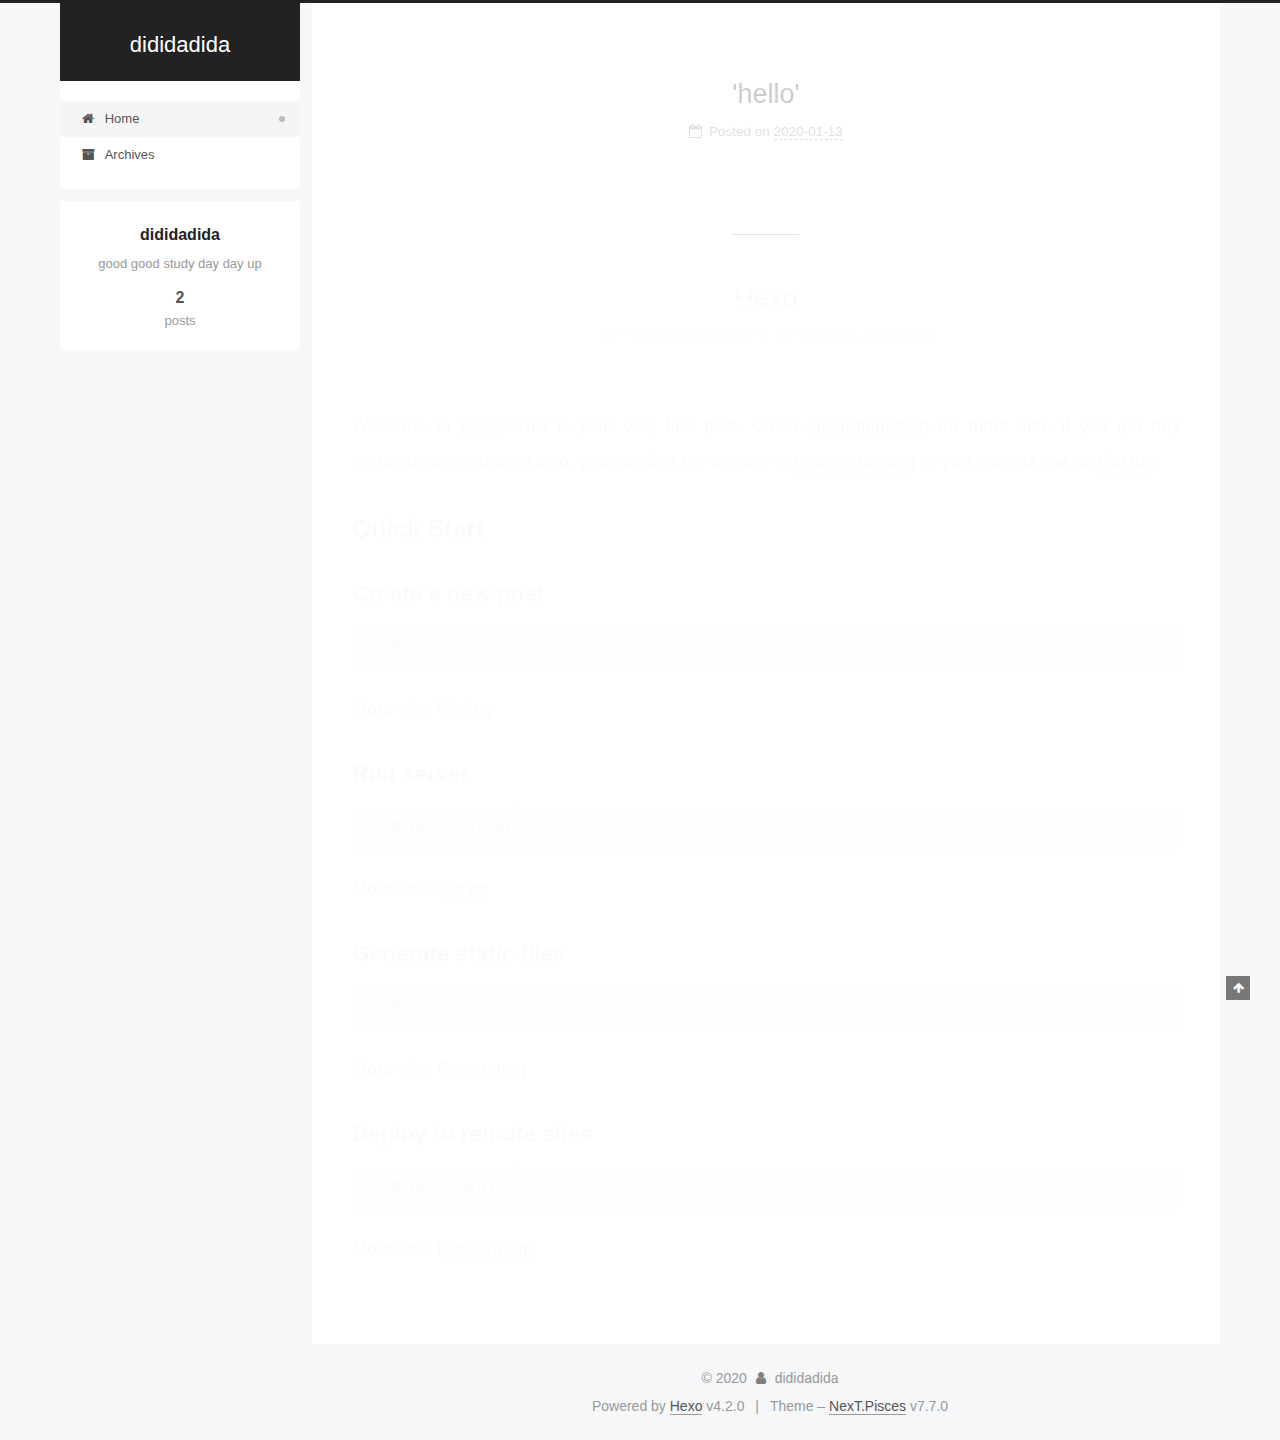
==== commit fa965209: "Site updated: 2020-01-13 16:11:10" ====
--- a/index.html
+++ b/index.html
@@ -238,7 +238,7 @@
       <header class="post-header">
         <h1 class="post-title" itemprop="name headline">
           
-            <a href="/2020/01/07/hello-world/" class="post-title-link" itemprop="url">Hello World</a>
+            <a href="/2020/01/07/hello-world/" class="post-title-link" itemprop="url">Hexo</a>
         </h1>
 
         <div class="post-meta">
@@ -250,6 +250,13 @@
 
               <time title="Created: 2020-01-07 15:18:47" itemprop="dateCreated datePublished" datetime="2020-01-07T15:18:47+08:00">2020-01-07</time>
             </span>
+              <span class="post-meta-item">
+                <span class="post-meta-item-icon">
+                  <i class="fa fa-calendar-check-o"></i>
+                </span>
+                <span class="post-meta-item-text">Edited on</span>
+                <time title="Modified: 2020-01-13 16:10:37" itemprop="dateModified" datetime="2020-01-13T16:10:37+08:00">2020-01-13</time>
+              </span>
 
           
 
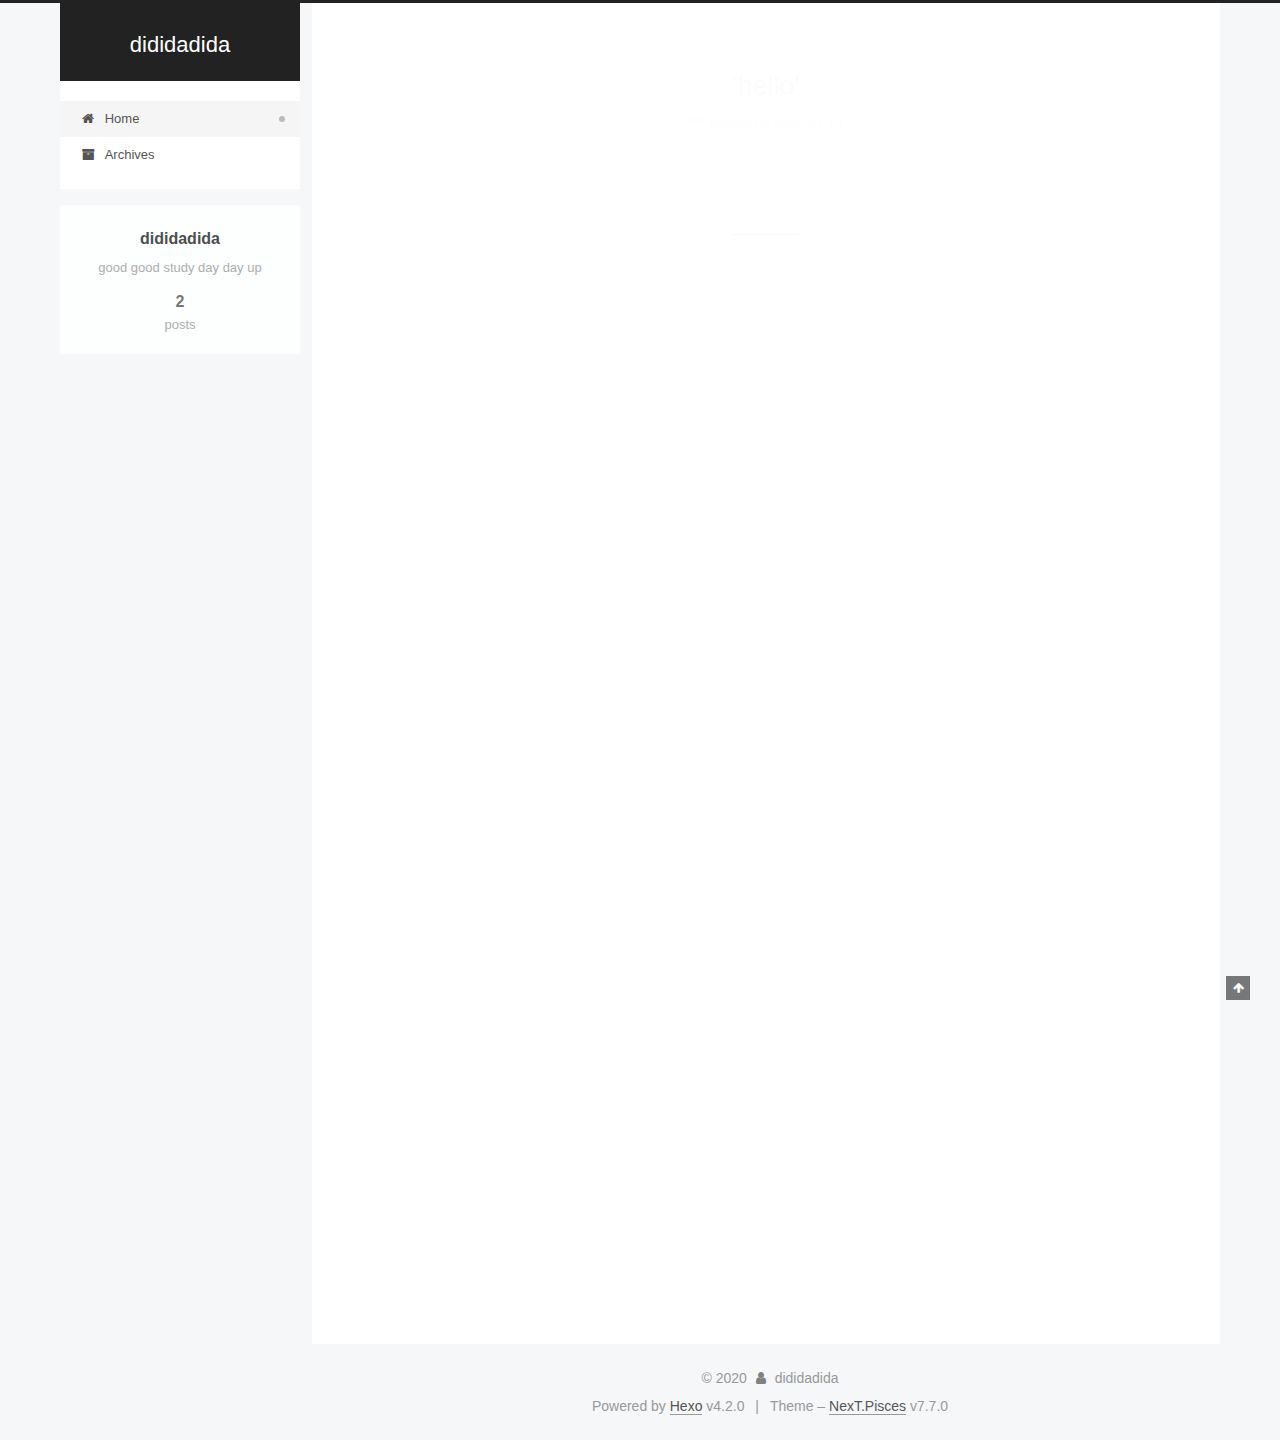
==== commit 92e8af00: "Site updated: 2020-01-13 16:12:11" ====
--- a/index.html
+++ b/index.html
@@ -224,7 +224,7 @@
   
   
   <article itemscope itemtype="http://schema.org/Article" class="post-block home" lang="en">
-    <link itemprop="mainEntityOfPage" href="http://dididadida.github.io/2020/01/07/hello-world/">
+    <link itemprop="mainEntityOfPage" href="http://dididadida.github.io/2020/01/07/hexo/">
 
     <span hidden itemprop="author" itemscope itemtype="http://schema.org/Person">
       <meta itemprop="image" content="/images/avatar.gif">
@@ -238,7 +238,7 @@
       <header class="post-header">
         <h1 class="post-title" itemprop="name headline">
           
-            <a href="/2020/01/07/hello-world/" class="post-title-link" itemprop="url">Hexo</a>
+            <a href="/2020/01/07/hexo/" class="post-title-link" itemprop="url">Hexo</a>
         </h1>
 
         <div class="post-meta">
